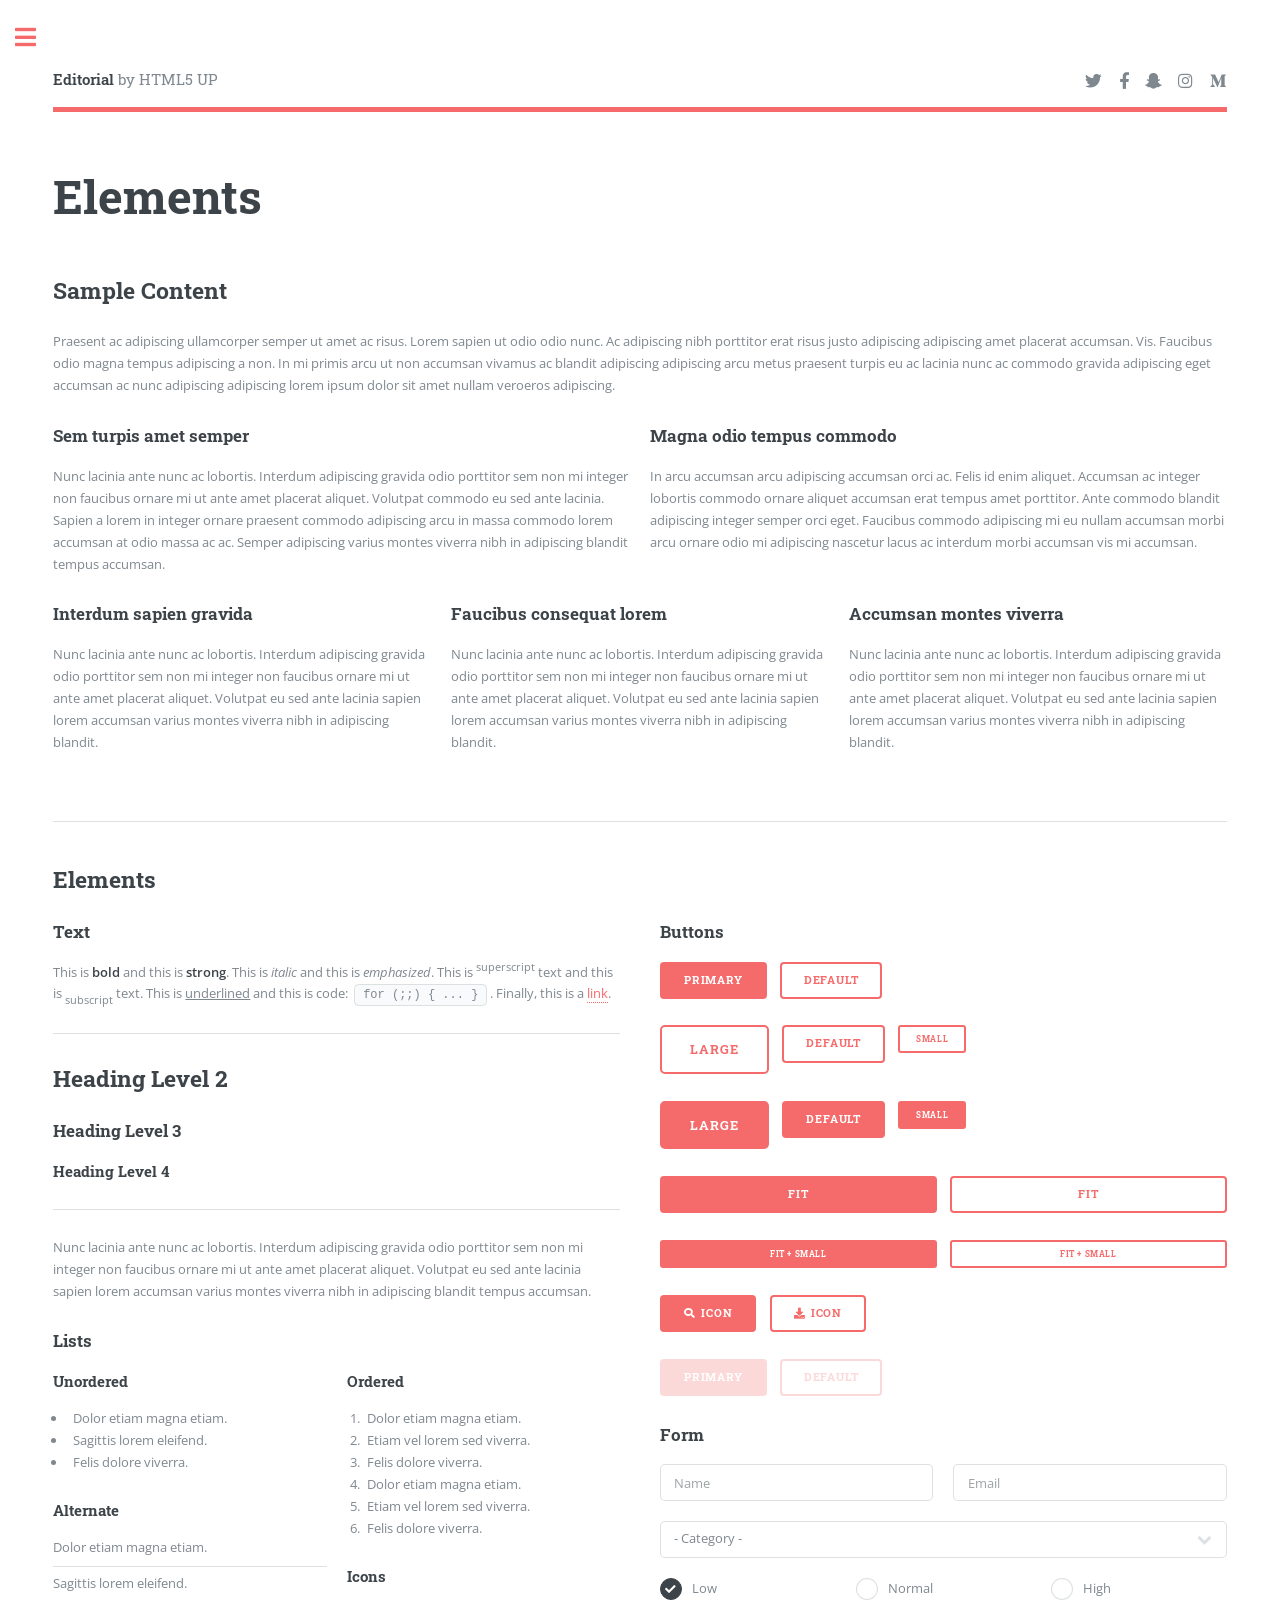
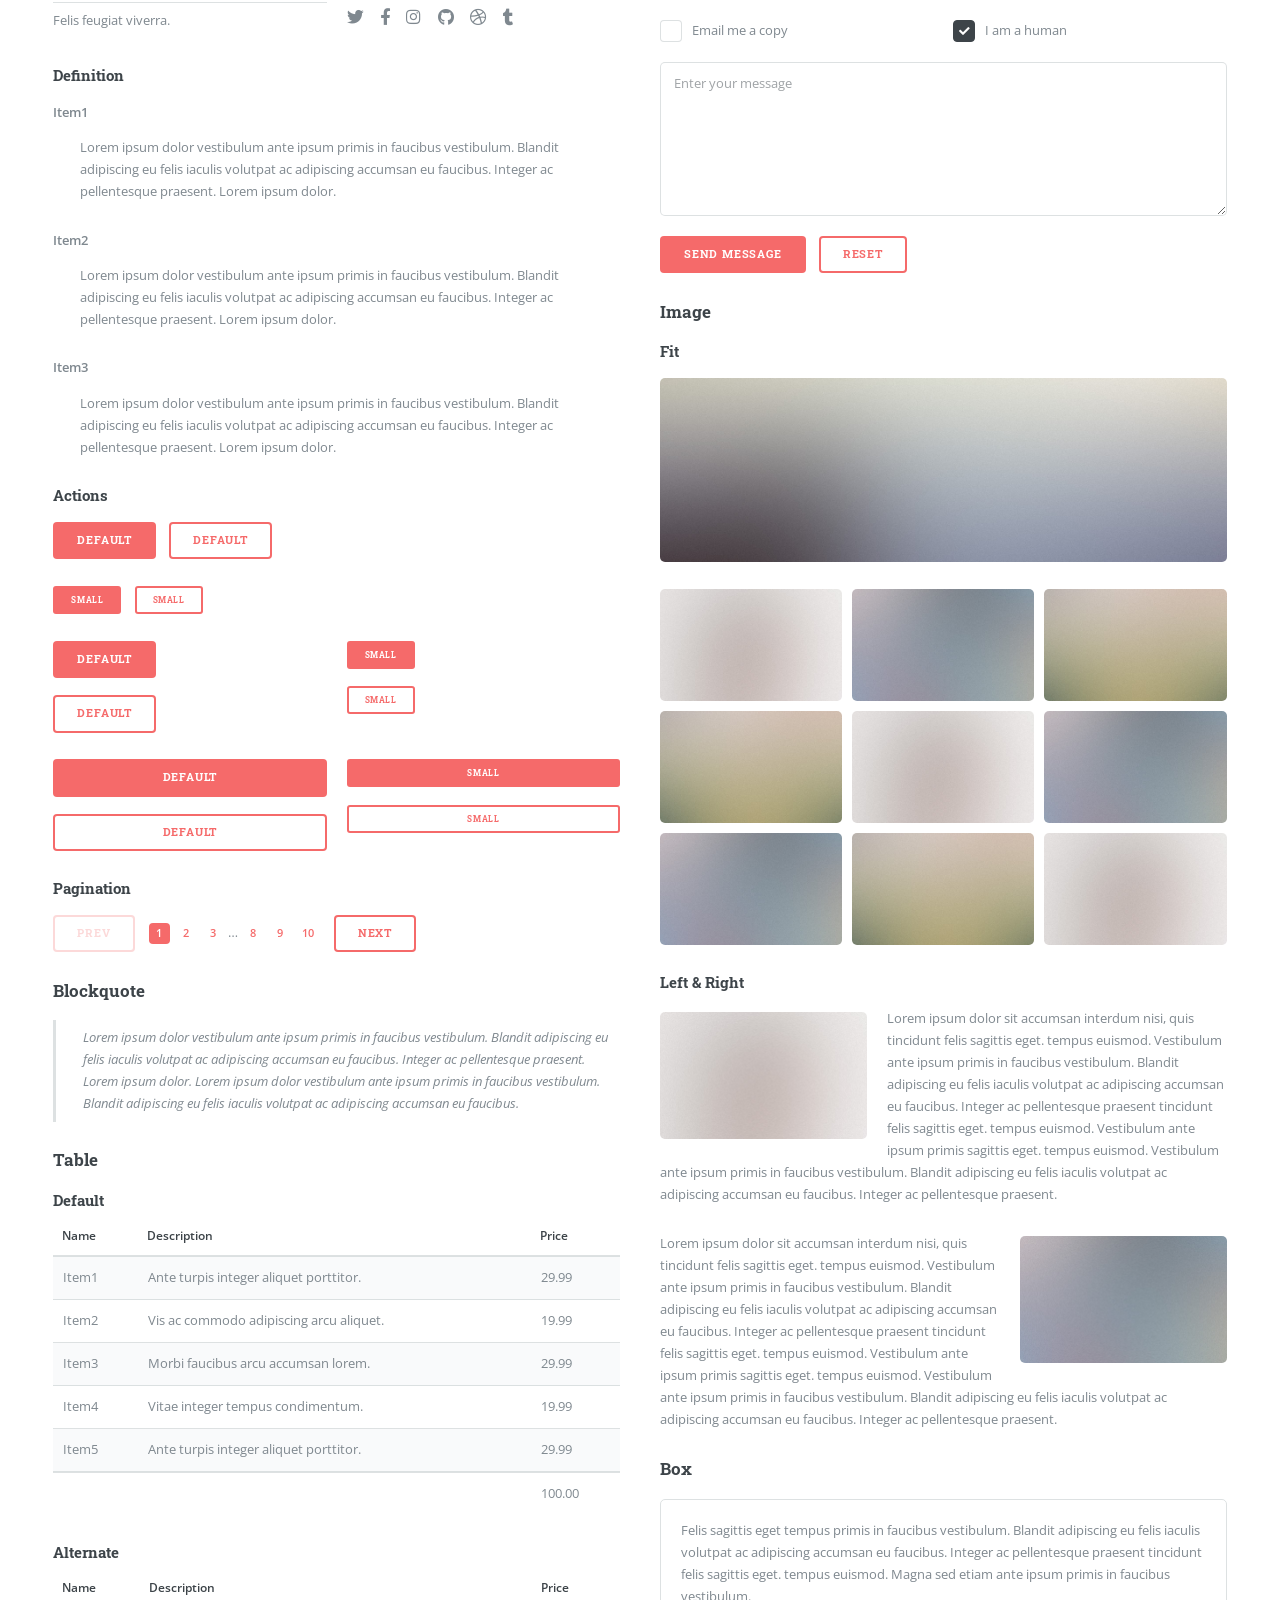
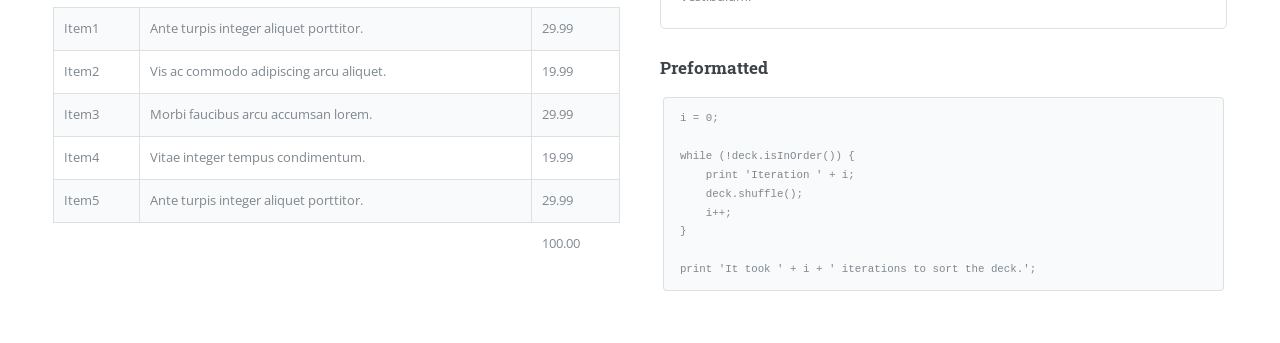
==== elements.html @ 1076dfbf "temp" ====
<!DOCTYPE HTML>
<!--
	Editorial by HTML5 UP
	html5up.net | @ajlkn
	Free for personal and commercial use under the CCA 3.0 license (html5up.net/license)
-->
<html>
	<head>
		<title>Elements - Editorial by HTML5 UP</title>
		<meta charset="utf-8" />
		<meta name="viewport" content="width=device-width, initial-scale=1, user-scalable=no" />
		<link rel="stylesheet" href="assets/css/main.css" />
	</head>
	<body class="is-preload">

		<!-- Wrapper -->
			<div id="wrapper">

				<!-- Main -->
					<div id="main">
						<div class="inner">

							<!-- Header -->
								<header id="header">
									<a href="index.html" class="logo"><strong>Editorial</strong> by HTML5 UP</a>
									<ul class="icons">
										<li><a href="#" class="icon brands fa-twitter"><span class="label">Twitter</span></a></li>
										<li><a href="#" class="icon brands fa-facebook-f"><span class="label">Facebook</span></a></li>
										<li><a href="#" class="icon brands fa-snapchat-ghost"><span class="label">Snapchat</span></a></li>
										<li><a href="#" class="icon brands fa-instagram"><span class="label">Instagram</span></a></li>
										<li><a href="#" class="icon brands fa-medium-m"><span class="label">Medium</span></a></li>
									</ul>
								</header>

							<!-- Content -->
								<section>
									<header class="main">
										<h1>Elements</h1>
									</header>

									<!-- Content -->
										<h2 id="content">Sample Content</h2>
										<p>Praesent ac adipiscing ullamcorper semper ut amet ac risus. Lorem sapien ut odio odio nunc. Ac adipiscing nibh porttitor erat risus justo adipiscing adipiscing amet placerat accumsan. Vis. Faucibus odio magna tempus adipiscing a non. In mi primis arcu ut non accumsan vivamus ac blandit adipiscing adipiscing arcu metus praesent turpis eu ac lacinia nunc ac commodo gravida adipiscing eget accumsan ac nunc adipiscing adipiscing lorem ipsum dolor sit amet nullam veroeros adipiscing.</p>
										<div class="row">
											<div class="col-6 col-12-small">
												<h3>Sem turpis amet semper</h3>
												<p>Nunc lacinia ante nunc ac lobortis. Interdum adipiscing gravida odio porttitor sem non mi integer non faucibus ornare mi ut ante amet placerat aliquet. Volutpat commodo eu sed ante lacinia. Sapien a lorem in integer ornare praesent commodo adipiscing arcu in massa commodo lorem accumsan at odio massa ac ac. Semper adipiscing varius montes viverra nibh in adipiscing blandit tempus accumsan.</p>
											</div>
											<div class="col-6 col-12-small">
												<h3>Magna odio tempus commodo</h3>
												<p>In arcu accumsan arcu adipiscing accumsan orci ac. Felis id enim aliquet. Accumsan ac integer lobortis commodo ornare aliquet accumsan erat tempus amet porttitor. Ante commodo blandit adipiscing integer semper orci eget. Faucibus commodo adipiscing mi eu nullam accumsan morbi arcu ornare odio mi adipiscing nascetur lacus ac interdum morbi accumsan vis mi accumsan.</p>
											</div>
											<!-- Break -->
											<div class="col-4 col-12-medium">
												<h3>Interdum sapien gravida</h3>
												<p>Nunc lacinia ante nunc ac lobortis. Interdum adipiscing gravida odio porttitor sem non mi integer non faucibus ornare mi ut ante amet placerat aliquet. Volutpat eu sed ante lacinia sapien lorem accumsan varius montes viverra nibh in adipiscing blandit.</p>
											</div>
											<div class="col-4 col-12-medium">
												<h3>Faucibus consequat lorem</h3>
												<p>Nunc lacinia ante nunc ac lobortis. Interdum adipiscing gravida odio porttitor sem non mi integer non faucibus ornare mi ut ante amet placerat aliquet. Volutpat eu sed ante lacinia sapien lorem accumsan varius montes viverra nibh in adipiscing blandit.</p>
											</div>
											<div class="col-4 col-12-medium">
												<h3>Accumsan montes viverra</h3>
												<p>Nunc lacinia ante nunc ac lobortis. Interdum adipiscing gravida odio porttitor sem non mi integer non faucibus ornare mi ut ante amet placerat aliquet. Volutpat eu sed ante lacinia sapien lorem accumsan varius montes viverra nibh in adipiscing blandit.</p>
											</div>
										</div>

									<hr class="major" />

									<!-- Elements -->
										<h2 id="elements">Elements</h2>
										<div class="row gtr-200">
											<div class="col-6 col-12-medium">

												<!-- Text stuff -->
													<h3>Text</h3>
													<p>This is <b>bold</b> and this is <strong>strong</strong>. This is <i>italic</i> and this is <em>emphasized</em>.
													This is <sup>superscript</sup> text and this is <sub>subscript</sub> text.
													This is <u>underlined</u> and this is code: <code>for (;;) { ... }</code>.
													Finally, this is a <a href="#">link</a>.</p>
													<hr />
													<h2>Heading Level 2</h2>
													<h3>Heading Level 3</h3>
													<h4>Heading Level 4</h4>
													<hr />
													<p>Nunc lacinia ante nunc ac lobortis. Interdum adipiscing gravida odio porttitor sem non mi integer non faucibus ornare mi ut ante amet placerat aliquet. Volutpat eu sed ante lacinia sapien lorem accumsan varius montes viverra nibh in adipiscing blandit tempus accumsan.</p>

												<!-- Lists -->
													<h3>Lists</h3>
													<div class="row">
														<div class="col-6 col-12-small">

															<h4>Unordered</h4>
															<ul>
																<li>Dolor etiam magna etiam.</li>
																<li>Sagittis lorem eleifend.</li>
																<li>Felis dolore viverra.</li>
															</ul>

															<h4>Alternate</h4>
															<ul class="alt">
																<li>Dolor etiam magna etiam.</li>
																<li>Sagittis lorem eleifend.</li>
																<li>Felis feugiat viverra.</li>
															</ul>

														</div>
														<div class="col-6 col-12-small">

															<h4>Ordered</h4>
															<ol>
																<li>Dolor etiam magna etiam.</li>
																<li>Etiam vel lorem sed viverra.</li>
																<li>Felis dolore viverra.</li>
																<li>Dolor etiam magna etiam.</li>
																<li>Etiam vel lorem sed viverra.</li>
																<li>Felis dolore viverra.</li>
															</ol>

															<h4>Icons</h4>
															<ul class="icons">
																<li><a href="#" class="icon brands fa-twitter"><span class="label">Twitter</span></a></li>
																<li><a href="#" class="icon brands fa-facebook-f"><span class="label">Facebook</span></a></li>
																<li><a href="#" class="icon brands fa-instagram"><span class="label">Instagram</span></a></li>
																<li><a href="#" class="icon brands fa-github"><span class="label">Github</span></a></li>
																<li><a href="#" class="icon brands fa-dribbble"><span class="label">Dribbble</span></a></li>
																<li><a href="#" class="icon brands fa-tumblr"><span class="label">Tumblr</span></a></li>
															</ul>

														</div>
													</div>
													<h4>Definition</h4>
													<dl>
														<dt>Item1</dt>
														<dd>
															<p>Lorem ipsum dolor vestibulum ante ipsum primis in faucibus vestibulum. Blandit adipiscing eu felis iaculis volutpat ac adipiscing accumsan eu faucibus. Integer ac pellentesque praesent. Lorem ipsum dolor.</p>
														</dd>
														<dt>Item2</dt>
														<dd>
															<p>Lorem ipsum dolor vestibulum ante ipsum primis in faucibus vestibulum. Blandit adipiscing eu felis iaculis volutpat ac adipiscing accumsan eu faucibus. Integer ac pellentesque praesent. Lorem ipsum dolor.</p>
														</dd>
														<dt>Item3</dt>
														<dd>
															<p>Lorem ipsum dolor vestibulum ante ipsum primis in faucibus vestibulum. Blandit adipiscing eu felis iaculis volutpat ac adipiscing accumsan eu faucibus. Integer ac pellentesque praesent. Lorem ipsum dolor.</p>
														</dd>
													</dl>

													<h4>Actions</h4>
													<ul class="actions">
														<li><a href="#" class="button primary">Default</a></li>
														<li><a href="#" class="button">Default</a></li>
													</ul>
													<ul class="actions small">
														<li><a href="#" class="button primary small">Small</a></li>
														<li><a href="#" class="button small">Small</a></li>
													</ul>
													<div class="row">
														<div class="col-6 col-12-small">
															<ul class="actions stacked">
																<li><a href="#" class="button primary">Default</a></li>
																<li><a href="#" class="button">Default</a></li>
															</ul>
														</div>
														<div class="col-6 col-12-small">
															<ul class="actions stacked">
																<li><a href="#" class="button primary small">Small</a></li>
																<li><a href="#" class="button small">Small</a></li>
															</ul>
														</div>
														<div class="col-6 col-12-small">
															<ul class="actions stacked">
																<li><a href="#" class="button primary fit">Default</a></li>
																<li><a href="#" class="button fit">Default</a></li>
															</ul>
														</div>
														<div class="col-6 col-12-small">
															<ul class="actions stacked">
																<li><a href="#" class="button primary small fit">Small</a></li>
																<li><a href="#" class="button small fit">Small</a></li>
															</ul>
														</div>
													</div>

													<h4>Pagination</h4>
													<ul class="pagination">
														<li><span class="button disabled">Prev</span></li>
														<li><a href="#" class="page active">1</a></li>
														<li><a href="#" class="page">2</a></li>
														<li><a href="#" class="page">3</a></li>
														<li><span>&hellip;</span></li>
														<li><a href="#" class="page">8</a></li>
														<li><a href="#" class="page">9</a></li>
														<li><a href="#" class="page">10</a></li>
														<li><a href="#" class="button">Next</a></li>
													</ul>

												<!-- Blockquote -->
													<h3>Blockquote</h3>
													<blockquote>Lorem ipsum dolor vestibulum ante ipsum primis in faucibus vestibulum. Blandit adipiscing eu felis iaculis volutpat ac adipiscing accumsan eu faucibus. Integer ac pellentesque praesent. Lorem ipsum dolor. Lorem ipsum dolor vestibulum ante ipsum primis in faucibus vestibulum. Blandit adipiscing eu felis iaculis volutpat ac adipiscing accumsan eu faucibus.</blockquote>

												<!-- Table -->
													<h3>Table</h3>

													<h4>Default</h4>
													<div class="table-wrapper">
														<table>
															<thead>
																<tr>
																	<th>Name</th>
																	<th>Description</th>
																	<th>Price</th>
																</tr>
															</thead>
															<tbody>
																<tr>
																	<td>Item1</td>
																	<td>Ante turpis integer aliquet porttitor.</td>
																	<td>29.99</td>
																</tr>
																<tr>
																	<td>Item2</td>
																	<td>Vis ac commodo adipiscing arcu aliquet.</td>
																	<td>19.99</td>
																</tr>
																<tr>
																	<td>Item3</td>
																	<td> Morbi faucibus arcu accumsan lorem.</td>
																	<td>29.99</td>
																</tr>
																<tr>
																	<td>Item4</td>
																	<td>Vitae integer tempus condimentum.</td>
																	<td>19.99</td>
																</tr>
																<tr>
																	<td>Item5</td>
																	<td>Ante turpis integer aliquet porttitor.</td>
																	<td>29.99</td>
																</tr>
															</tbody>
															<tfoot>
																<tr>
																	<td colspan="2"></td>
																	<td>100.00</td>
																</tr>
															</tfoot>
														</table>
													</div>

													<h4>Alternate</h4>
													<div class="table-wrapper">
														<table class="alt">
															<thead>
																<tr>
																	<th>Name</th>
																	<th>Description</th>
																	<th>Price</th>
																</tr>
															</thead>
															<tbody>
																<tr>
																	<td>Item1</td>
																	<td>Ante turpis integer aliquet porttitor.</td>
																	<td>29.99</td>
																</tr>
																<tr>
																	<td>Item2</td>
																	<td>Vis ac commodo adipiscing arcu aliquet.</td>
																	<td>19.99</td>
																</tr>
																<tr>
																	<td>Item3</td>
																	<td> Morbi faucibus arcu accumsan lorem.</td>
																	<td>29.99</td>
																</tr>
																<tr>
																	<td>Item4</td>
																	<td>Vitae integer tempus condimentum.</td>
																	<td>19.99</td>
																</tr>
																<tr>
																	<td>Item5</td>
																	<td>Ante turpis integer aliquet porttitor.</td>
																	<td>29.99</td>
																</tr>
															</tbody>
															<tfoot>
																<tr>
																	<td colspan="2"></td>
																	<td>100.00</td>
																</tr>
															</tfoot>
														</table>
													</div>

											</div>
											<div class="col-6 col-12-medium">

												<!-- Buttons -->
													<h3>Buttons</h3>
													<ul class="actions">
														<li><a href="#" class="button primary">Primary</a></li>
														<li><a href="#" class="button">Default</a></li>
													</ul>
													<ul class="actions">
														<li><a href="#" class="button large">Large</a></li>
														<li><a href="#" class="button">Default</a></li>
														<li><a href="#" class="button small">Small</a></li>
													</ul>
													<ul class="actions">
														<li><a href="#" class="button primary large">Large</a></li>
														<li><a href="#" class="button primary">Default</a></li>
														<li><a href="#" class="button primary small">Small</a></li>
													</ul>
													<ul class="actions fit">
														<li><a href="#" class="button primary fit">Fit</a></li>
														<li><a href="#" class="button fit">Fit</a></li>
													</ul>
													<ul class="actions fit small">
														<li><a href="#" class="button primary fit small">Fit + Small</a></li>
														<li><a href="#" class="button fit small">Fit + Small</a></li>
													</ul>
													<ul class="actions">
														<li><a href="#" class="button primary icon solid fa-search">Icon</a></li>
														<li><a href="#" class="button icon solid fa-download">Icon</a></li>
													</ul>
													<ul class="actions">
														<li><span class="button primary disabled">Primary</span></li>
														<li><span class="button disabled">Default</span></li>
													</ul>

												<!-- Form -->
													<h3>Form</h3>

													<form method="post" action="#">
														<div class="row gtr-uniform">
															<div class="col-6 col-12-xsmall">
																<input type="text" name="demo-name" id="demo-name" value="" placeholder="Name" />
															</div>
															<div class="col-6 col-12-xsmall">
																<input type="email" name="demo-email" id="demo-email" value="" placeholder="Email" />
															</div>
															<!-- Break -->
															<div class="col-12">
																<select name="demo-category" id="demo-category">
																	<option value="">- Category -</option>
																	<option value="1">Manufacturing</option>
																	<option value="1">Shipping</option>
																	<option value="1">Administration</option>
																	<option value="1">Human Resources</option>
																</select>
															</div>
															<!-- Break -->
															<div class="col-4 col-12-small">
																<input type="radio" id="demo-priority-low" name="demo-priority" checked>
																<label for="demo-priority-low">Low</label>
															</div>
															<div class="col-4 col-12-small">
																<input type="radio" id="demo-priority-normal" name="demo-priority">
																<label for="demo-priority-normal">Normal</label>
															</div>
															<div class="col-4 col-12-small">
																<input type="radio" id="demo-priority-high" name="demo-priority">
																<label for="demo-priority-high">High</label>
															</div>
															<!-- Break -->
															<div class="col-6 col-12-small">
																<input type="checkbox" id="demo-copy" name="demo-copy">
																<label for="demo-copy">Email me a copy</label>
															</div>
															<div class="col-6 col-12-small">
																<input type="checkbox" id="demo-human" name="demo-human" checked>
																<label for="demo-human">I am a human</label>
															</div>
															<!-- Break -->
															<div class="col-12">
																<textarea name="demo-message" id="demo-message" placeholder="Enter your message" rows="6"></textarea>
															</div>
															<!-- Break -->
															<div class="col-12">
																<ul class="actions">
																	<li><input type="submit" value="Send Message" class="primary" /></li>
																	<li><input type="reset" value="Reset" /></li>
																</ul>
															</div>
														</div>
													</form>

												<!-- Image -->
													<h3>Image</h3>

													<h4>Fit</h4>
													<span class="image fit"><img src="images/pic11.jpg" alt="" /></span>
													<div class="box alt">
														<div class="row gtr-50 gtr-uniform">
															<div class="col-4"><span class="image fit"><img src="images/pic01.jpg" alt="" /></span></div>
															<div class="col-4"><span class="image fit"><img src="images/pic02.jpg" alt="" /></span></div>
															<div class="col-4"><span class="image fit"><img src="images/pic03.jpg" alt="" /></span></div>
															<!-- Break -->
															<div class="col-4"><span class="image fit"><img src="images/pic03.jpg" alt="" /></span></div>
															<div class="col-4"><span class="image fit"><img src="images/pic01.jpg" alt="" /></span></div>
															<div class="col-4"><span class="image fit"><img src="images/pic02.jpg" alt="" /></span></div>
															<!-- Break -->
															<div class="col-4"><span class="image fit"><img src="images/pic02.jpg" alt="" /></span></div>
															<div class="col-4"><span class="image fit"><img src="images/pic03.jpg" alt="" /></span></div>
															<div class="col-4"><span class="image fit"><img src="images/pic01.jpg" alt="" /></span></div>
														</div>
													</div>

													<h4>Left &amp; Right</h4>
													<p><span class="image left"><img src="images/pic01.jpg" alt="" /></span>Lorem ipsum dolor sit accumsan interdum nisi, quis tincidunt felis sagittis eget. tempus euismod. Vestibulum ante ipsum primis in faucibus vestibulum. Blandit adipiscing eu felis iaculis volutpat ac adipiscing accumsan eu faucibus. Integer ac pellentesque praesent tincidunt felis sagittis eget. tempus euismod. Vestibulum ante ipsum primis sagittis eget. tempus euismod. Vestibulum ante ipsum primis in faucibus vestibulum. Blandit adipiscing eu felis iaculis volutpat ac adipiscing accumsan eu faucibus. Integer ac pellentesque praesent.</p>
													<p><span class="image right"><img src="images/pic02.jpg" alt="" /></span>Lorem ipsum dolor sit accumsan interdum nisi, quis tincidunt felis sagittis eget. tempus euismod. Vestibulum ante ipsum primis in faucibus vestibulum. Blandit adipiscing eu felis iaculis volutpat ac adipiscing accumsan eu faucibus. Integer ac pellentesque praesent tincidunt felis sagittis eget. tempus euismod. Vestibulum ante ipsum primis sagittis eget. tempus euismod. Vestibulum ante ipsum primis in faucibus vestibulum. Blandit adipiscing eu felis iaculis volutpat ac adipiscing accumsan eu faucibus. Integer ac pellentesque praesent.</p>

												<!-- Box -->
													<h3>Box</h3>
													<div class="box">
														<p>Felis sagittis eget tempus primis in faucibus vestibulum. Blandit adipiscing eu felis iaculis volutpat ac adipiscing accumsan eu faucibus. Integer ac pellentesque praesent tincidunt felis sagittis eget. tempus euismod. Magna sed etiam ante ipsum primis in faucibus vestibulum.</p>
													</div>

												<!-- Preformatted Code -->
													<h3>Preformatted</h3>
													<pre><code>i = 0;

while (!deck.isInOrder()) {
    print 'Iteration ' + i;
    deck.shuffle();
    i++;
}

print 'It took ' + i + ' iterations to sort the deck.';
</code></pre>

											</div>
										</div>

								</section>

						</div>
					</div>

				<!-- Sidebar -->
					<div id="sidebar">
						<div class="inner">

							<!-- Search -->
								<section id="search" class="alt">
									<form method="post" action="#">
										<input type="text" name="query" id="query" placeholder="Search" />
									</form>
								</section>

							<!-- Menu -->
								<nav id="menu">
									<header class="major">
										<h2>Menu</h2>
									</header>
									<ul>
										<li><a href="index.html">Homepage</a></li>
										<li><a href="generic.html">Generic</a></li>
										<li><a href="elements.html">Elements</a></li>
										<li>
											<span class="opener">Submenu</span>
											<ul>
												<li><a href="#">Lorem Dolor</a></li>
												<li><a href="#">Ipsum Adipiscing</a></li>
												<li><a href="#">Tempus Magna</a></li>
												<li><a href="#">Feugiat Veroeros</a></li>
											</ul>
										</li>
										<li><a href="#">Etiam Dolore</a></li>
										<li><a href="#">Adipiscing</a></li>
										<li>
											<span class="opener">Another Submenu</span>
											<ul>
												<li><a href="#">Lorem Dolor</a></li>
												<li><a href="#">Ipsum Adipiscing</a></li>
												<li><a href="#">Tempus Magna</a></li>
												<li><a href="#">Feugiat Veroeros</a></li>
											</ul>
										</li>
										<li><a href="#">Maximus Erat</a></li>
										<li><a href="#">Sapien Mauris</a></li>
										<li><a href="#">Amet Lacinia</a></li>
									</ul>
								</nav>

							<!-- Section -->
								<section>
									<header class="major">
										<h2>Ante interdum</h2>
									</header>
									<div class="mini-posts">
										<article>
											<a href="#" class="image"><img src="images/pic07.jpg" alt="" /></a>
											<p>Aenean ornare velit lacus, ac varius enim lorem ullamcorper dolore aliquam.</p>
										</article>
										<article>
											<a href="#" class="image"><img src="images/pic08.jpg" alt="" /></a>
											<p>Aenean ornare velit lacus, ac varius enim lorem ullamcorper dolore aliquam.</p>
										</article>
										<article>
											<a href="#" class="image"><img src="images/pic09.jpg" alt="" /></a>
											<p>Aenean ornare velit lacus, ac varius enim lorem ullamcorper dolore aliquam.</p>
										</article>
									</div>
									<ul class="actions">
										<li><a href="#" class="button">More</a></li>
									</ul>
								</section>

							<!-- Section -->
								<section>
									<header class="major">
										<h2>Get in touch</h2>
									</header>
									<p>Sed varius enim lorem ullamcorper dolore aliquam aenean ornare velit lacus, ac varius enim lorem ullamcorper dolore. Proin sed aliquam facilisis ante interdum. Sed nulla amet lorem feugiat tempus aliquam.</p>
									<ul class="contact">
										<li class="icon solid fa-envelope"><a href="#">information@untitled.tld</a></li>
										<li class="icon solid fa-phone">(000) 000-0000</li>
										<li class="icon solid fa-home">1234 Somewhere Road #8254<br />
										Nashville, TN 00000-0000</li>
									</ul>
								</section>

							<!-- Footer -->
								<footer id="footer">
									<p class="copyright">&copy; Untitled. All rights reserved. Demo Images: <a href="https://unsplash.com">Unsplash</a>. Design: <a href="https://html5up.net">HTML5 UP</a>.</p>
								</footer>

						</div>
					</div>

			</div>

		<!-- Scripts -->
			<script src="assets/js/jquery.min.js"></script>
			<script src="assets/js/browser.min.js"></script>
			<script src="assets/js/breakpoints.min.js"></script>
			<script src="assets/js/util.js"></script>
			<script src="assets/js/main.js"></script>

	</body>
</html>
---- assets/css/main.css ----
@import url(fontawesome-all.min.css);
@import url("https://fonts.googleapis.com/css?family=Open+Sans:400,600,400italic,600italic|Roboto+Slab:400,700");
/*
	Editorial by HTML5 UP
	html5up.net | @ajlkn
	Free for personal and commercial use under the CCA 3.0 license (html5up.net/license)
*/
html, body, div, span, applet, object,
iframe, h1, h2, h3, h4, h5, h6, p, blockquote,
pre, a, abbr, acronym, address, big, cite,
code, del, dfn, em, img, ins, kbd, q, s, samp,
small, strike, strong, sub, sup, tt, var, b,
u, i, center, dl, dt, dd, ol, ul, li, fieldset,
form, label, legend, table, caption, tbody,
tfoot, thead, tr, th, td, article, aside,
canvas, details, embed, figure, figcaption,
footer, header, hgroup, menu, nav, output, ruby,
section, summary, time, mark, audio, video {
  margin: 0;
  padding: 0;
  border: 0;
  font-size: 100%;
  font: inherit;
  vertical-align: baseline; }

article, aside, details, figcaption, figure,
footer, header, hgroup, menu, nav, section {
  display: block; }

body {
  line-height: 1; }

ol, ul {
  list-style: none; }

blockquote, q {
  quotes: none; }
  blockquote:before, blockquote:after, q:before, q:after {
    content: '';
    content: none; }

table {
  border-collapse: collapse;
  border-spacing: 0; }

body {
  -webkit-text-size-adjust: none; }

mark {
  background-color: transparent;
  color: inherit; }

input::-moz-focus-inner {
  border: 0;
  padding: 0; }

input, select, textarea {
  -moz-appearance: none;
  -webkit-appearance: none;
  -ms-appearance: none;
  appearance: none; }

/* Basic */
@-ms-viewport {
  width: device-width; }

body {
  -ms-overflow-style: scrollbar; }

@media screen and (max-width: 480px) {
  html, body {
    min-width: 320px; } }

html {
  box-sizing: border-box; }

*, *:before, *:after {
  box-sizing: inherit; }

body {
  background: #ffffff; }
  body.is-preload *, body.is-preload *:before, body.is-preload *:after, body.is-resizing *, body.is-resizing *:before, body.is-resizing *:after {
    -moz-animation: none !important;
    -webkit-animation: none !important;
    -ms-animation: none !important;
    animation: none !important;
    -moz-transition: none !important;
    -webkit-transition: none !important;
    -ms-transition: none !important;
    transition: none !important; }

/* Type */
body, input, select, textarea {
  color: #7f888f;
  font-family: "Open Sans", sans-serif;
  font-size: 13pt;
  font-weight: 400;
  line-height: 1.65; }
  @media screen and (max-width: 1680px) {
    body, input, select, textarea {
      font-size: 11pt; } }
  @media screen and (max-width: 1280px) {
    body, input, select, textarea {
      font-size: 10pt; } }
  @media screen and (max-width: 360px) {
    body, input, select, textarea {
      font-size: 9pt; } }

a {
  -moz-transition: color 0.2s ease-in-out, border-bottom-color 0.2s ease-in-out;
  -webkit-transition: color 0.2s ease-in-out, border-bottom-color 0.2s ease-in-out;
  -ms-transition: color 0.2s ease-in-out, border-bottom-color 0.2s ease-in-out;
  transition: color 0.2s ease-in-out, border-bottom-color 0.2s ease-in-out;
  border-bottom: dotted 1px;
  color: #f56a6a;
  text-decoration: none; }
  a:hover {
    border-bottom-color: #f56a6a;
    color: #f56a6a !important; }
    a:hover strong {
      color: inherit; }

strong, b {
  color: #3d4449;
  font-weight: 600; }

em, i {
  font-style: italic; }

p {
  margin: 0 0 2em 0; }

h1, h2, h3, h4, h5, h6 {
  color: #3d4449;
  font-family: "Roboto Slab", serif;
  font-weight: 700;
  line-height: 1.5;
  margin: 0 0 1em 0; }
  h1 a, h2 a, h3 a, h4 a, h5 a, h6 a {
    color: inherit;
    text-decoration: none;
    border-bottom: 0; }

h1 {
  font-size: 4em;
  margin: 0 0 0.5em 0;
  line-height: 1.3; }

h2 {
  font-size: 1.75em; }

h3 {
  font-size: 1.25em; }

h4 {
  font-size: 1.1em; }

h5 {
  font-size: 0.9em; }

h6 {
  font-size: 0.7em; }

@media screen and (max-width: 1680px) {
  h1 {
    font-size: 3.5em; } }

@media screen and (max-width: 980px) {
  h1 {
    font-size: 3.25em; } }

@media screen and (max-width: 736px) {
  h1 {
    font-size: 2em;
    line-height: 1.4; }
  h2 {
    font-size: 1.5em; } }

sub {
  font-size: 0.8em;
  position: relative;
  top: 0.5em; }

sup {
  font-size: 0.8em;
  position: relative;
  top: -0.5em; }

blockquote {
  border-left: solid 3px rgba(210, 215, 217, 0.75);
  font-style: italic;
  margin: 0 0 2em 0;
  padding: 0.5em 0 0.5em 2em; }

code {
  background: rgba(230, 235, 237, 0.25);
  border-radius: 0.375em;
  border: solid 1px rgba(210, 215, 217, 0.75);
  font-family: "Courier New", monospace;
  font-size: 0.9em;
  margin: 0 0.25em;
  padding: 0.25em 0.65em; }

pre {
  -webkit-overflow-scrolling: touch;
  font-family: "Courier New", monospace;
  font-size: 0.9em;
  margin: 0 0 2em 0; }
  pre code {
    display: block;
    line-height: 1.75;
    padding: 1em 1.5em;
    overflow-x: auto; }

hr {
  border: 0;
  border-bottom: solid 1px rgba(210, 215, 217, 0.75);
  margin: 2em 0; }
  hr.major {
    margin: 3em 0; }

.align-left {
  text-align: left; }

.align-center {
  text-align: center; }

.align-right {
  text-align: right; }

/* Row */
.row {
  display: flex;
  flex-wrap: wrap;
  box-sizing: border-box;
  align-items: stretch; }
  .row > * {
    box-sizing: border-box; }
  .row.gtr-uniform > * > :last-child {
    margin-bottom: 0; }
  .row.aln-left {
    justify-content: flex-start; }
  .row.aln-center {
    justify-content: center; }
  .row.aln-right {
    justify-content: flex-end; }
  .row.aln-top {
    align-items: flex-start; }
  .row.aln-middle {
    align-items: center; }
  .row.aln-bottom {
    align-items: flex-end; }
  .row > .imp {
    order: -1; }
  .row > .col-1 {
    width: 8.33333%; }
  .row > .off-1 {
    margin-left: 8.33333%; }
  .row > .col-2 {
    width: 16.66667%; }
  .row > .off-2 {
    margin-left: 16.66667%; }
  .row > .col-3 {
    width: 25%; }
  .row > .off-3 {
    margin-left: 25%; }
  .row > .col-4 {
    width: 33.33333%; }
  .row > .off-4 {
    margin-left: 33.33333%; }
  .row > .col-5 {
    width: 41.66667%; }
  .row > .off-5 {
    margin-left: 41.66667%; }
  .row > .col-6 {
    width: 50%; }
  .row > .off-6 {
    margin-left: 50%; }
  .row > .col-7 {
    width: 58.33333%; }
  .row > .off-7 {
    margin-left: 58.33333%; }
  .row > .col-8 {
    width: 66.66667%; }
  .row > .off-8 {
    margin-left: 66.66667%; }
  .row > .col-9 {
    width: 75%; }
  .row > .off-9 {
    margin-left: 75%; }
  .row > .col-10 {
    width: 83.33333%; }
  .row > .off-10 {
    margin-left: 83.33333%; }
  .row > .col-11 {
    width: 91.66667%; }
  .row > .off-11 {
    margin-left: 91.66667%; }
  .row > .col-12 {
    width: 100%; }
  .row > .off-12 {
    margin-left: 100%; }
  .row.gtr-0 {
    margin-top: 0;
    margin-left: 0em; }
    .row.gtr-0 > * {
      padding: 0 0 0 0em; }
    .row.gtr-0.gtr-uniform {
      margin-top: 0em; }
      .row.gtr-0.gtr-uniform > * {
        padding-top: 0em; }
  .row.gtr-25 {
    margin-top: 0;
    margin-left: -0.375em; }
    .row.gtr-25 > * {
      padding: 0 0 0 0.375em; }
    .row.gtr-25.gtr-uniform {
      margin-top: -0.375em; }
      .row.gtr-25.gtr-uniform > * {
        padding-top: 0.375em; }
  .row.gtr-50 {
    margin-top: 0;
    margin-left: -0.75em; }
    .row.gtr-50 > * {
      padding: 0 0 0 0.75em; }
    .row.gtr-50.gtr-uniform {
      margin-top: -0.75em; }
      .row.gtr-50.gtr-uniform > * {
        padding-top: 0.75em; }
  .row {
    margin-top: 0;
    margin-left: -1.5em; }
    .row > * {
      padding: 0 0 0 1.5em; }
    .row.gtr-uniform {
      margin-top: -1.5em; }
      .row.gtr-uniform > * {
        padding-top: 1.5em; }
  .row.gtr-150 {
    margin-top: 0;
    margin-left: -2.25em; }
    .row.gtr-150 > * {
      padding: 0 0 0 2.25em; }
    .row.gtr-150.gtr-uniform {
      margin-top: -2.25em; }
      .row.gtr-150.gtr-uniform > * {
        padding-top: 2.25em; }
  .row.gtr-200 {
    margin-top: 0;
    margin-left: -3em; }
    .row.gtr-200 > * {
      padding: 0 0 0 3em; }
    .row.gtr-200.gtr-uniform {
      margin-top: -3em; }
      .row.gtr-200.gtr-uniform > * {
        padding-top: 3em; }
  @media screen and (max-width: 1680px) {
    .row {
      display: flex;
      flex-wrap: wrap;
      box-sizing: border-box;
      align-items: stretch; }
      .row > * {
        box-sizing: border-box; }
      .row.gtr-uniform > * > :last-child {
        margin-bottom: 0; }
      .row.aln-left {
        justify-content: flex-start; }
      .row.aln-center {
        justify-content: center; }
      .row.aln-right {
        justify-content: flex-end; }
      .row.aln-top {
        align-items: flex-start; }
      .row.aln-middle {
        align-items: center; }
      .row.aln-bottom {
        align-items: flex-end; }
      .row > .imp-xlarge {
        order: -1; }
      .row > .col-1-xlarge {
        width: 8.33333%; }
      .row > .off-1-xlarge {
        margin-left: 8.33333%; }
      .row > .col-2-xlarge {
        width: 16.66667%; }
      .row > .off-2-xlarge {
        margin-left: 16.66667%; }
      .row > .col-3-xlarge {
        width: 25%; }
      .row > .off-3-xlarge {
        margin-left: 25%; }
      .row > .col-4-xlarge {
        width: 33.33333%; }
      .row > .off-4-xlarge {
        margin-left: 33.33333%; }
      .row > .col-5-xlarge {
        width: 41.66667%; }
      .row > .off-5-xlarge {
        margin-left: 41.66667%; }
      .row > .col-6-xlarge {
        width: 50%; }
      .row > .off-6-xlarge {
        margin-left: 50%; }
      .row > .col-7-xlarge {
        width: 58.33333%; }
      .row > .off-7-xlarge {
        margin-left: 58.33333%; }
      .row > .col-8-xlarge {
        width: 66.66667%; }
      .row > .off-8-xlarge {
        margin-left: 66.66667%; }
      .row > .col-9-xlarge {
        width: 75%; }
      .row > .off-9-xlarge {
        margin-left: 75%; }
      .row > .col-10-xlarge {
        width: 83.33333%; }
      .row > .off-10-xlarge {
        margin-left: 83.33333%; }
      .row > .col-11-xlarge {
        width: 91.66667%; }
      .row > .off-11-xlarge {
        margin-left: 91.66667%; }
      .row > .col-12-xlarge {
        width: 100%; }
      .row > .off-12-xlarge {
        margin-left: 100%; }
      .row.gtr-0 {
        margin-top: 0;
        margin-left: 0em; }
        .row.gtr-0 > * {
          padding: 0 0 0 0em; }
        .row.gtr-0.gtr-uniform {
          margin-top: 0em; }
          .row.gtr-0.gtr-uniform > * {
            padding-top: 0em; }
      .row.gtr-25 {
        margin-top: 0;
        margin-left: -0.375em; }
        .row.gtr-25 > * {
          padding: 0 0 0 0.375em; }
        .row.gtr-25.gtr-uniform {
          margin-top: -0.375em; }
          .row.gtr-25.gtr-uniform > * {
            padding-top: 0.375em; }
      .row.gtr-50 {
        margin-top: 0;
        margin-left: -0.75em; }
        .row.gtr-50 > * {
          padding: 0 0 0 0.75em; }
        .row.gtr-50.gtr-uniform {
          margin-top: -0.75em; }
          .row.gtr-50.gtr-uniform > * {
            padding-top: 0.75em; }
      .row {
        margin-top: 0;
        margin-left: -1.5em; }
        .row > * {
          padding: 0 0 0 1.5em; }
        .row.gtr-uniform {
          margin-top: -1.5em; }
          .row.gtr-uniform > * {
            padding-top: 1.5em; }
      .row.gtr-150 {
        margin-top: 0;
        margin-left: -2.25em; }
        .row.gtr-150 > * {
          padding: 0 0 0 2.25em; }
        .row.gtr-150.gtr-uniform {
          margin-top: -2.25em; }
          .row.gtr-150.gtr-uniform > * {
            padding-top: 2.25em; }
      .row.gtr-200 {
        margin-top: 0;
        margin-left: -3em; }
        .row.gtr-200 > * {
          padding: 0 0 0 3em; }
        .row.gtr-200.gtr-uniform {
          margin-top: -3em; }
          .row.gtr-200.gtr-uniform > * {
            padding-top: 3em; } }
  @media screen and (max-width: 1280px) {
    .row {
      display: flex;
      flex-wrap: wrap;
      box-sizing: border-box;
      align-items: stretch; }
      .row > * {
        box-sizing: border-box; }
      .row.gtr-uniform > * > :last-child {
        margin-bottom: 0; }
      .row.aln-left {
        justify-content: flex-start; }
      .row.aln-center {
        justify-content: center; }
      .row.aln-right {
        justify-content: flex-end; }
      .row.aln-top {
        align-items: flex-start; }
      .row.aln-middle {
        align-items: center; }
      .row.aln-bottom {
        align-items: flex-end; }
      .row > .imp-large {
        order: -1; }
      .row > .col-1-large {
        width: 8.33333%; }
      .row > .off-1-large {
        margin-left: 8.33333%; }
      .row > .col-2-large {
        width: 16.66667%; }
      .row > .off-2-large {
        margin-left: 16.66667%; }
      .row > .col-3-large {
        width: 25%; }
      .row > .off-3-large {
        margin-left: 25%; }
      .row > .col-4-large {
        width: 33.33333%; }
      .row > .off-4-large {
        margin-left: 33.33333%; }
      .row > .col-5-large {
        width: 41.66667%; }
      .row > .off-5-large {
        margin-left: 41.66667%; }
      .row > .col-6-large {
        width: 50%; }
      .row > .off-6-large {
        margin-left: 50%; }
      .row > .col-7-large {
        width: 58.33333%; }
      .row > .off-7-large {
        margin-left: 58.33333%; }
      .row > .col-8-large {
        width: 66.66667%; }
      .row > .off-8-large {
        margin-left: 66.66667%; }
      .row > .col-9-large {
        width: 75%; }
      .row > .off-9-large {
        margin-left: 75%; }
      .row > .col-10-large {
        width: 83.33333%; }
      .row > .off-10-large {
        margin-left: 83.33333%; }
      .row > .col-11-large {
        width: 91.66667%; }
      .row > .off-11-large {
        margin-left: 91.66667%; }
      .row > .col-12-large {
        width: 100%; }
      .row > .off-12-large {
        margin-left: 100%; }
      .row.gtr-0 {
        margin-top: 0;
        margin-left: 0em; }
        .row.gtr-0 > * {
          padding: 0 0 0 0em; }
        .row.gtr-0.gtr-uniform {
          margin-top: 0em; }
          .row.gtr-0.gtr-uniform > * {
            padding-top: 0em; }
      .row.gtr-25 {
        margin-top: 0;
        margin-left: -0.375em; }
        .row.gtr-25 > * {
          padding: 0 0 0 0.375em; }
        .row.gtr-25.gtr-uniform {
          margin-top: -0.375em; }
          .row.gtr-25.gtr-uniform > * {
            padding-top: 0.375em; }
      .row.gtr-50 {
        margin-top: 0;
        margin-left: -0.75em; }
        .row.gtr-50 > * {
          padding: 0 0 0 0.75em; }
        .row.gtr-50.gtr-uniform {
          margin-top: -0.75em; }
          .row.gtr-50.gtr-uniform > * {
            padding-top: 0.75em; }
      .row {
        margin-top: 0;
        margin-left: -1.5em; }
        .row > * {
          padding: 0 0 0 1.5em; }
        .row.gtr-uniform {
          margin-top: -1.5em; }
          .row.gtr-uniform > * {
            padding-top: 1.5em; }
      .row.gtr-150 {
        margin-top: 0;
        margin-left: -2.25em; }
        .row.gtr-150 > * {
          padding: 0 0 0 2.25em; }
        .row.gtr-150.gtr-uniform {
          margin-top: -2.25em; }
          .row.gtr-150.gtr-uniform > * {
            padding-top: 2.25em; }
      .row.gtr-200 {
        margin-top: 0;
        margin-left: -3em; }
        .row.gtr-200 > * {
          padding: 0 0 0 3em; }
        .row.gtr-200.gtr-uniform {
          margin-top: -3em; }
          .row.gtr-200.gtr-uniform > * {
            padding-top: 3em; } }
  @media screen and (max-width: 980px) {
    .row {
      display: flex;
      flex-wrap: wrap;
      box-sizing: border-box;
      align-items: stretch; }
      .row > * {
        box-sizing: border-box; }
      .row.gtr-uniform > * > :last-child {
        margin-bottom: 0; }
      .row.aln-left {
        justify-content: flex-start; }
      .row.aln-center {
        justify-content: center; }
      .row.aln-right {
        justify-content: flex-end; }
      .row.aln-top {
        align-items: flex-start; }
      .row.aln-middle {
        align-items: center; }
      .row.aln-bottom {
        align-items: flex-end; }
      .row > .imp-medium {
        order: -1; }
      .row > .col-1-medium {
        width: 8.33333%; }
      .row > .off-1-medium {
        margin-left: 8.33333%; }
      .row > .col-2-medium {
        width: 16.66667%; }
      .row > .off-2-medium {
        margin-left: 16.66667%; }
      .row > .col-3-medium {
        width: 25%; }
      .row > .off-3-medium {
        margin-left: 25%; }
      .row > .col-4-medium {
        width: 33.33333%; }
      .row > .off-4-medium {
        margin-left: 33.33333%; }
      .row > .col-5-medium {
        width: 41.66667%; }
      .row > .off-5-medium {
        margin-left: 41.66667%; }
      .row > .col-6-medium {
        width: 50%; }
      .row > .off-6-medium {
        margin-left: 50%; }
      .row > .col-7-medium {
        width: 58.33333%; }
      .row > .off-7-medium {
        margin-left: 58.33333%; }
      .row > .col-8-medium {
        width: 66.66667%; }
      .row > .off-8-medium {
        margin-left: 66.66667%; }
      .row > .col-9-medium {
        width: 75%; }
      .row > .off-9-medium {
        margin-left: 75%; }
      .row > .col-10-medium {
        width: 83.33333%; }
      .row > .off-10-medium {
        margin-left: 83.33333%; }
      .row > .col-11-medium {
        width: 91.66667%; }
      .row > .off-11-medium {
        margin-left: 91.66667%; }
      .row > .col-12-medium {
        width: 100%; }
      .row > .off-12-medium {
        margin-left: 100%; }
      .row.gtr-0 {
        margin-top: 0;
        margin-left: 0em; }
        .row.gtr-0 > * {
          padding: 0 0 0 0em; }
        .row.gtr-0.gtr-uniform {
          margin-top: 0em; }
          .row.gtr-0.gtr-uniform > * {
            padding-top: 0em; }
      .row.gtr-25 {
        margin-top: 0;
        margin-left: -0.375em; }
        .row.gtr-25 > * {
          padding: 0 0 0 0.375em; }
        .row.gtr-25.gtr-uniform {
          margin-top: -0.375em; }
          .row.gtr-25.gtr-uniform > * {
            padding-top: 0.375em; }
      .row.gtr-50 {
        margin-top: 0;
        margin-left: -0.75em; }
        .row.gtr-50 > * {
          padding: 0 0 0 0.75em; }
        .row.gtr-50.gtr-uniform {
          margin-top: -0.75em; }
          .row.gtr-50.gtr-uniform > * {
            padding-top: 0.75em; }
      .row {
        margin-top: 0;
        margin-left: -1.5em; }
        .row > * {
          padding: 0 0 0 1.5em; }
        .row.gtr-uniform {
          margin-top: -1.5em; }
          .row.gtr-uniform > * {
            padding-top: 1.5em; }
      .row.gtr-150 {
        margin-top: 0;
        margin-left: -2.25em; }
        .row.gtr-150 > * {
          padding: 0 0 0 2.25em; }
        .row.gtr-150.gtr-uniform {
          margin-top: -2.25em; }
          .row.gtr-150.gtr-uniform > * {
            padding-top: 2.25em; }
      .row.gtr-200 {
        margin-top: 0;
        margin-left: -3em; }
        .row.gtr-200 > * {
          padding: 0 0 0 3em; }
        .row.gtr-200.gtr-uniform {
          margin-top: -3em; }
          .row.gtr-200.gtr-uniform > * {
            padding-top: 3em; } }
  @media screen and (max-width: 736px) {
    .row {
      display: flex;
      flex-wrap: wrap;
      box-sizing: border-box;
      align-items: stretch; }
      .row > * {
        box-sizing: border-box; }
      .row.gtr-uniform > * > :last-child {
        margin-bottom: 0; }
      .row.aln-left {
        justify-content: flex-start; }
      .row.aln-center {
        justify-content: center; }
      .row.aln-right {
        justify-content: flex-end; }
      .row.aln-top {
        align-items: flex-start; }
      .row.aln-middle {
        align-items: center; }
      .row.aln-bottom {
        align-items: flex-end; }
      .row > .imp-small {
        order: -1; }
      .row > .col-1-small {
        width: 8.33333%; }
      .row > .off-1-small {
        margin-left: 8.33333%; }
      .row > .col-2-small {
        width: 16.66667%; }
      .row > .off-2-small {
        margin-left: 16.66667%; }
      .row > .col-3-small {
        width: 25%; }
      .row > .off-3-small {
        margin-left: 25%; }
      .row > .col-4-small {
        width: 33.33333%; }
      .row > .off-4-small {
        margin-left: 33.33333%; }
      .row > .col-5-small {
        width: 41.66667%; }
      .row > .off-5-small {
        margin-left: 41.66667%; }
      .row > .col-6-small {
        width: 50%; }
      .row > .off-6-small {
        margin-left: 50%; }
      .row > .col-7-small {
        width: 58.33333%; }
      .row > .off-7-small {
        margin-left: 58.33333%; }
      .row > .col-8-small {
        width: 66.66667%; }
      .row > .off-8-small {
        margin-left: 66.66667%; }
      .row > .col-9-small {
        width: 75%; }
      .row > .off-9-small {
        margin-left: 75%; }
      .row > .col-10-small {
        width: 83.33333%; }
      .row > .off-10-small {
        margin-left: 83.33333%; }
      .row > .col-11-small {
        width: 91.66667%; }
      .row > .off-11-small {
        margin-left: 91.66667%; }
      .row > .col-12-small {
        width: 100%; }
      .row > .off-12-small {
        margin-left: 100%; }
      .row.gtr-0 {
        margin-top: 0;
        margin-left: 0em; }
        .row.gtr-0 > * {
          padding: 0 0 0 0em; }
        .row.gtr-0.gtr-uniform {
          margin-top: 0em; }
          .row.gtr-0.gtr-uniform > * {
            padding-top: 0em; }
      .row.gtr-25 {
        margin-top: 0;
        margin-left: -0.375em; }
        .row.gtr-25 > * {
          padding: 0 0 0 0.375em; }
        .row.gtr-25.gtr-uniform {
          margin-top: -0.375em; }
          .row.gtr-25.gtr-uniform > * {
            padding-top: 0.375em; }
      .row.gtr-50 {
        margin-top: 0;
        margin-left: -0.75em; }
        .row.gtr-50 > * {
          padding: 0 0 0 0.75em; }
        .row.gtr-50.gtr-uniform {
          margin-top: -0.75em; }
          .row.gtr-50.gtr-uniform > * {
            padding-top: 0.75em; }
      .row {
        margin-top: 0;
        margin-left: -1.5em; }
        .row > * {
          padding: 0 0 0 1.5em; }
        .row.gtr-uniform {
          margin-top: -1.5em; }
          .row.gtr-uniform > * {
            padding-top: 1.5em; }
      .row.gtr-150 {
        margin-top: 0;
        margin-left: -2.25em; }
        .row.gtr-150 > * {
          padding: 0 0 0 2.25em; }
        .row.gtr-150.gtr-uniform {
          margin-top: -2.25em; }
          .row.gtr-150.gtr-uniform > * {
            padding-top: 2.25em; }
      .row.gtr-200 {
        margin-top: 0;
        margin-left: -3em; }
        .row.gtr-200 > * {
          padding: 0 0 0 3em; }
        .row.gtr-200.gtr-uniform {
          margin-top: -3em; }
          .row.gtr-200.gtr-uniform > * {
            padding-top: 3em; } }
  @media screen and (max-width: 480px) {
    .row {
      display: flex;
      flex-wrap: wrap;
      box-sizing: border-box;
      align-items: stretch; }
      .row > * {
        box-sizing: border-box; }
      .row.gtr-uniform > * > :last-child {
        margin-bottom: 0; }
      .row.aln-left {
        justify-content: flex-start; }
      .row.aln-center {
        justify-content: center; }
      .row.aln-right {
        justify-content: flex-end; }
      .row.aln-top {
        align-items: flex-start; }
      .row.aln-middle {
        align-items: center; }
      .row.aln-bottom {
        align-items: flex-end; }
      .row > .imp-xsmall {
        order: -1; }
      .row > .col-1-xsmall {
        width: 8.33333%; }
      .row > .off-1-xsmall {
        margin-left: 8.33333%; }
      .row > .col-2-xsmall {
        width: 16.66667%; }
      .row > .off-2-xsmall {
        margin-left: 16.66667%; }
      .row > .col-3-xsmall {
        width: 25%; }
      .row > .off-3-xsmall {
        margin-left: 25%; }
      .row > .col-4-xsmall {
        width: 33.33333%; }
      .row > .off-4-xsmall {
        margin-left: 33.33333%; }
      .row > .col-5-xsmall {
        width: 41.66667%; }
      .row > .off-5-xsmall {
        margin-left: 41.66667%; }
      .row > .col-6-xsmall {
        width: 50%; }
      .row > .off-6-xsmall {
        margin-left: 50%; }
      .row > .col-7-xsmall {
        width: 58.33333%; }
      .row > .off-7-xsmall {
        margin-left: 58.33333%; }
      .row > .col-8-xsmall {
        width: 66.66667%; }
      .row > .off-8-xsmall {
        margin-left: 66.66667%; }
      .row > .col-9-xsmall {
        width: 75%; }
      .row > .off-9-xsmall {
        margin-left: 75%; }
      .row > .col-10-xsmall {
        width: 83.33333%; }
      .row > .off-10-xsmall {
        margin-left: 83.33333%; }
      .row > .col-11-xsmall {
        width: 91.66667%; }
      .row > .off-11-xsmall {
        margin-left: 91.66667%; }
      .row > .col-12-xsmall {
        width: 100%; }
      .row > .off-12-xsmall {
        margin-left: 100%; }
      .row.gtr-0 {
        margin-top: 0;
        margin-left: 0em; }
        .row.gtr-0 > * {
          padding: 0 0 0 0em; }
        .row.gtr-0.gtr-uniform {
          margin-top: 0em; }
          .row.gtr-0.gtr-uniform > * {
            padding-top: 0em; }
      .row.gtr-25 {
        margin-top: 0;
        margin-left: -0.375em; }
        .row.gtr-25 > * {
          padding: 0 0 0 0.375em; }
        .row.gtr-25.gtr-uniform {
          margin-top: -0.375em; }
          .row.gtr-25.gtr-uniform > * {
            padding-top: 0.375em; }
      .row.gtr-50 {
        margin-top: 0;
        margin-left: -0.75em; }
        .row.gtr-50 > * {
          padding: 0 0 0 0.75em; }
        .row.gtr-50.gtr-uniform {
          margin-top: -0.75em; }
          .row.gtr-50.gtr-uniform > * {
            padding-top: 0.75em; }
      .row {
        margin-top: 0;
        margin-left: -1.5em; }
        .row > * {
          padding: 0 0 0 1.5em; }
        .row.gtr-uniform {
          margin-top: -1.5em; }
          .row.gtr-uniform > * {
            padding-top: 1.5em; }
      .row.gtr-150 {
        margin-top: 0;
        margin-left: -2.25em; }
        .row.gtr-150 > * {
          padding: 0 0 0 2.25em; }
        .row.gtr-150.gtr-uniform {
          margin-top: -2.25em; }
          .row.gtr-150.gtr-uniform > * {
            padding-top: 2.25em; }
      .row.gtr-200 {
        margin-top: 0;
        margin-left: -3em; }
        .row.gtr-200 > * {
          padding: 0 0 0 3em; }
        .row.gtr-200.gtr-uniform {
          margin-top: -3em; }
          .row.gtr-200.gtr-uniform > * {
            padding-top: 3em; } }

/* Section/Article */
section.special, article.special {
  text-align: center; }

header p {
  font-family: "Roboto Slab", serif;
  font-size: 1em;
  font-weight: 400;
  letter-spacing: 0.075em;
  margin-top: -0.5em;
  text-transform: uppercase; }

header.major > :last-child {
  border-bottom: solid 3px #f56a6a;
  display: inline-block;
  margin: 0 0 2em 0;
  padding: 0 0.75em 0.5em 0; }

header.main > :last-child {
  margin: 0 0 1em 0; }

/* Form */
form {
  margin: 0 0 2em 0; }

label {
  color: #3d4449;
  display: block;
  font-size: 0.9em;
  font-weight: 600;
  margin: 0 0 1em 0; }

input[type="text"],
input[type="password"],
input[type="email"],
input[type="tel"],
input[type="search"],
input[type="url"],
select,
textarea {
  -moz-appearance: none;
  -webkit-appearance: none;
  -ms-appearance: none;
  appearance: none;
  background: #ffffff;
  border-radius: 0.375em;
  border: none;
  border: solid 1px rgba(210, 215, 217, 0.75);
  color: inherit;
  display: block;
  outline: 0;
  padding: 0 1em;
  text-decoration: none;
  width: 100%; }
  input[type="text"]:invalid,
  input[type="password"]:invalid,
  input[type="email"]:invalid,
  input[type="tel"]:invalid,
  input[type="search"]:invalid,
  input[type="url"]:invalid,
  select:invalid,
  textarea:invalid {
    box-shadow: none; }
  input[type="text"]:focus,
  input[type="password"]:focus,
  input[type="email"]:focus,
  input[type="tel"]:focus,
  input[type="search"]:focus,
  input[type="url"]:focus,
  select:focus,
  textarea:focus {
    border-color: #f56a6a;
    box-shadow: 0 0 0 1px #f56a6a; }

select {
  background-image: url("data:image/svg+xml;charset=utf8,%3Csvg xmlns='http://www.w3.org/2000/svg' width='40' height='40' preserveAspectRatio='none' viewBox='0 0 40 40'%3E%3Cpath d='M9.4,12.3l10.4,10.4l10.4-10.4c0.2-0.2,0.5-0.4,0.9-0.4c0.3,0,0.6,0.1,0.9,0.4l3.3,3.3c0.2,0.2,0.4,0.5,0.4,0.9 c0,0.4-0.1,0.6-0.4,0.9L20.7,31.9c-0.2,0.2-0.5,0.4-0.9,0.4c-0.3,0-0.6-0.1-0.9-0.4L4.3,17.3c-0.2-0.2-0.4-0.5-0.4-0.9 c0-0.4,0.1-0.6,0.4-0.9l3.3-3.3c0.2-0.2,0.5-0.4,0.9-0.4S9.1,12.1,9.4,12.3z' fill='rgba(210, 215, 217, 0.75)' /%3E%3C/svg%3E");
  background-size: 1.25em;
  background-repeat: no-repeat;
  background-position: calc(100% - 1em) center;
  height: 2.75em;
  padding-right: 2.75em;
  text-overflow: ellipsis; }
  select option {
    color: #3d4449;
    background: #ffffff; }
  select:focus::-ms-value {
    background-color: transparent; }
  select::-ms-expand {
    display: none; }

input[type="text"],
input[type="password"],
input[type="email"],
input[type="tel"],
input[type="search"],
input[type="url"],
select {
  height: 2.75em; }

textarea {
  padding: 0.75em 1em; }

input[type="checkbox"],
input[type="radio"] {
  -moz-appearance: none;
  -webkit-appearance: none;
  -ms-appearance: none;
  appearance: none;
  display: block;
  float: left;
  margin-right: -2em;
  opacity: 0;
  width: 1em;
  z-index: -1; }
  input[type="checkbox"] + label,
  input[type="radio"] + label {
    text-decoration: none;
    color: #7f888f;
    cursor: pointer;
    display: inline-block;
    font-size: 1em;
    font-weight: 400;
    padding-left: 2.4em;
    padding-right: 0.75em;
    position: relative; }
    input[type="checkbox"] + label:before,
    input[type="radio"] + label:before {
      -moz-osx-font-smoothing: grayscale;
      -webkit-font-smoothing: antialiased;
      display: inline-block;
      font-style: normal;
      font-variant: normal;
      text-rendering: auto;
      line-height: 1;
      text-transform: none !important;
      font-family: 'Font Awesome 5 Free';
      font-weight: 900; }
    input[type="checkbox"] + label:before,
    input[type="radio"] + label:before {
      background: #ffffff;
      border-radius: 0.375em;
      border: solid 1px rgba(210, 215, 217, 0.75);
      content: '';
      display: inline-block;
      font-size: 0.8em;
      height: 2.0625em;
      left: 0;
      line-height: 2.0625em;
      position: absolute;
      text-align: center;
      top: 0;
      width: 2.0625em; }
  input[type="checkbox"]:checked + label:before,
  input[type="radio"]:checked + label:before {
    background: #3d4449;
    border-color: #3d4449;
    color: #ffffff;
    content: '\f00c'; }
  input[type="checkbox"]:focus + label:before,
  input[type="radio"]:focus + label:before {
    border-color: #f56a6a;
    box-shadow: 0 0 0 1px #f56a6a; }

input[type="checkbox"] + label:before {
  border-radius: 0.375em; }

input[type="radio"] + label:before {
  border-radius: 100%; }

::-webkit-input-placeholder {
  color: #9fa3a6 !important;
  opacity: 1.0; }

:-moz-placeholder {
  color: #9fa3a6 !important;
  opacity: 1.0; }

::-moz-placeholder {
  color: #9fa3a6 !important;
  opacity: 1.0; }

:-ms-input-placeholder {
  color: #9fa3a6 !important;
  opacity: 1.0; }

/* Box */
.box {
  border-radius: 0.375em;
  border: solid 1px rgba(210, 215, 217, 0.75);
  margin-bottom: 2em;
  padding: 1.5em; }
  .box > :last-child,
  .box > :last-child > :last-child,
  .box > :last-child > :last-child > :last-child {
    margin-bottom: 0; }
  .box.alt {
    border: 0;
    border-radius: 0;
    padding: 0; }

/* Icon */
.icon {
  text-decoration: none;
  border-bottom: none;
  position: relative; }
  .icon:before {
    -moz-osx-font-smoothing: grayscale;
    -webkit-font-smoothing: antialiased;
    display: inline-block;
    font-style: normal;
    font-variant: normal;
    text-rendering: auto;
    line-height: 1;
    text-transform: none !important;
    font-family: 'Font Awesome 5 Free';
    font-weight: 400; }
  .icon > .label {
    display: none; }
  .icon:before {
    line-height: inherit; }
  .icon.solid:before {
    font-weight: 900; }
  .icon.brands:before {
    font-family: 'Font Awesome 5 Brands'; }

/* Image */
.image {
  border-radius: 0.375em;
  border: 0;
  display: inline-block;
  position: relative; }
  .image img {
    border-radius: 0.375em;
    display: block; }
  .image.left, .image.right {
    max-width: 40%; }
    .image.left img, .image.right img {
      width: 100%; }
  .image.left {
    float: left;
    padding: 0 1.5em 1em 0;
    top: 0.25em; }
  .image.right {
    float: right;
    padding: 0 0 1em 1.5em;
    top: 0.25em; }
  .image.fit {
    display: block;
    margin: 0 0 2em 0;
    width: 100%; }
    .image.fit img {
      width: 100%; }
  .image.main {
    display: block;
    margin: 0 0 3em 0;
    width: 100%; }
    .image.main img {
      width: 100%; }

a.image {
  overflow: hidden; }
  a.image img {
    -moz-transition: -moz-transform 0.2s ease;
    -webkit-transition: -webkit-transform 0.2s ease;
    -ms-transition: -ms-transform 0.2s ease;
    transition: transform 0.2s ease; }
  a.image:hover img {
    -moz-transform: scale(1.075);
    -webkit-transform: scale(1.075);
    -ms-transform: scale(1.075);
    transform: scale(1.075); }

/* List */
ol {
  list-style: decimal;
  margin: 0 0 2em 0;
  padding-left: 1.25em; }
  ol li {
    padding-left: 0.25em; }

ul {
  list-style: disc;
  margin: 0 0 2em 0;
  padding-left: 1em; }
  ul li {
    padding-left: 0.5em; }
  ul.alt {
    list-style: none;
    padding-left: 0; }
    ul.alt li {
      border-top: solid 1px rgba(210, 215, 217, 0.75);
      padding: 0.5em 0; }
      ul.alt li:first-child {
        border-top: 0;
        padding-top: 0; }

dl {
  margin: 0 0 2em 0; }
  dl dt {
    display: block;
    font-weight: 600;
    margin: 0 0 1em 0; }
  dl dd {
    margin-left: 2em; }

/* Actions */
ul.actions {
  display: -moz-flex;
  display: -webkit-flex;
  display: -ms-flex;
  display: flex;
  cursor: default;
  list-style: none;
  margin-left: -1em;
  padding-left: 0; }
  ul.actions li {
    padding: 0 0 0 1em;
    vertical-align: middle; }
  ul.actions.special {
    -moz-justify-content: center;
    -webkit-justify-content: center;
    -ms-justify-content: center;
    justify-content: center;
    width: 100%;
    margin-left: 0; }
    ul.actions.special li:first-child {
      padding-left: 0; }
  ul.actions.stacked {
    -moz-flex-direction: column;
    -webkit-flex-direction: column;
    -ms-flex-direction: column;
    flex-direction: column;
    margin-left: 0; }
    ul.actions.stacked li {
      padding: 1.3em 0 0 0; }
      ul.actions.stacked li:first-child {
        padding-top: 0; }
  ul.actions.fit {
    width: calc(100% + 1em); }
    ul.actions.fit li {
      -moz-flex-grow: 1;
      -webkit-flex-grow: 1;
      -ms-flex-grow: 1;
      flex-grow: 1;
      -moz-flex-shrink: 1;
      -webkit-flex-shrink: 1;
      -ms-flex-shrink: 1;
      flex-shrink: 1;
      width: 100%; }
      ul.actions.fit li > * {
        width: 100%; }
    ul.actions.fit.stacked {
      width: 100%; }

/* Icons */
ul.icons {
  cursor: default;
  list-style: none;
  padding-left: 0; }
  ul.icons li {
    display: inline-block;
    padding: 0 1em 0 0; }
    ul.icons li:last-child {
      padding-right: 0; }
    ul.icons li .icon {
      color: inherit; }
      ul.icons li .icon:before {
        font-size: 1.25em; }

/* Contact */
ul.contact {
  list-style: none;
  padding: 0; }
  ul.contact li {
    text-decoration: none;
    border-top: solid 1px rgba(210, 215, 217, 0.75);
    margin: 1.5em 0 0 0;
    padding: 1.5em 0 0 3em;
    position: relative; }
    ul.contact li:before {
      -moz-osx-font-smoothing: grayscale;
      -webkit-font-smoothing: antialiased;
      display: inline-block;
      font-style: normal;
      font-variant: normal;
      text-rendering: auto;
      line-height: 1;
      text-transform: none !important;
      font-family: 'Font Awesome 5 Free';
      font-weight: 400; }
    ul.contact li:before {
      color: #f56a6a;
      display: inline-block;
      font-size: 1.5em;
      height: 1.125em;
      left: 0;
      line-height: 1.125em;
      position: absolute;
      text-align: center;
      top: 1em;
      width: 1.5em; }
    ul.contact li:first-child {
      border-top: 0;
      margin-top: 0;
      padding-top: 0; }
      ul.contact li:first-child:before {
        top: 0; }
    ul.contact li a {
      color: inherit; }

/* Pagination */
ul.pagination {
  cursor: default;
  list-style: none;
  padding-left: 0; }
  ul.pagination li {
    display: inline-block;
    padding-left: 0;
    vertical-align: middle; }
    ul.pagination li > .page {
      -moz-transition: background-color 0.2s ease-in-out, color 0.2s ease-in-out;
      -webkit-transition: background-color 0.2s ease-in-out, color 0.2s ease-in-out;
      -ms-transition: background-color 0.2s ease-in-out, color 0.2s ease-in-out;
      transition: background-color 0.2s ease-in-out, color 0.2s ease-in-out;
      border-bottom: 0;
      border-radius: 0.375em;
      display: inline-block;
      font-size: 0.8em;
      font-weight: 600;
      height: 2em;
      line-height: 2em;
      margin: 0 0.125em;
      min-width: 2em;
      padding: 0 0.5em;
      text-align: center; }
      ul.pagination li > .page.active {
        background-color: #f56a6a;
        color: #ffffff !important; }
        ul.pagination li > .page.active:hover {
          background-color: #f67878; }
        ul.pagination li > .page.active:active {
          background-color: #f45c5c; }
    ul.pagination li:first-child {
      padding-right: 0.75em; }
    ul.pagination li:last-child {
      padding-left: 0.75em; }
  @media screen and (max-width: 480px) {
    ul.pagination li:nth-child(n+2):nth-last-child(n+2) {
      display: none; }
    ul.pagination li:first-child {
      padding-right: 0; } }

/* Table */
.table-wrapper {
  -webkit-overflow-scrolling: touch;
  overflow-x: auto; }

table {
  margin: 0 0 2em 0;
  width: 100%; }
  table tbody tr {
    border: solid 1px rgba(210, 215, 217, 0.75);
    border-left: 0;
    border-right: 0; }
    table tbody tr:nth-child(2n + 1) {
      background-color: rgba(230, 235, 237, 0.25); }
  table td {
    padding: 0.75em 0.75em; }
  table th {
    color: #3d4449;
    font-size: 0.9em;
    font-weight: 600;
    padding: 0 0.75em 0.75em 0.75em;
    text-align: left; }
  table thead {
    border-bottom: solid 2px rgba(210, 215, 217, 0.75); }
  table tfoot {
    border-top: solid 2px rgba(210, 215, 217, 0.75); }
  table.alt {
    border-collapse: separate; }
    table.alt tbody tr td {
      border: solid 1px rgba(210, 215, 217, 0.75);
      border-left-width: 0;
      border-top-width: 0; }
      table.alt tbody tr td:first-child {
        border-left-width: 1px; }
    table.alt tbody tr:first-child td {
      border-top-width: 1px; }
    table.alt thead {
      border-bottom: 0; }
    table.alt tfoot {
      border-top: 0; }

/* Button */
input[type="submit"],
input[type="reset"],
input[type="button"],
button,
.button {
  -moz-appearance: none;
  -webkit-appearance: none;
  -ms-appearance: none;
  appearance: none;
  -moz-transition: background-color 0.2s ease-in-out, color 0.2s ease-in-out;
  -webkit-transition: background-color 0.2s ease-in-out, color 0.2s ease-in-out;
  -ms-transition: background-color 0.2s ease-in-out, color 0.2s ease-in-out;
  transition: background-color 0.2s ease-in-out, color 0.2s ease-in-out;
  background-color: transparent;
  border-radius: 0.375em;
  border: 0;
  box-shadow: inset 0 0 0 2px #f56a6a;
  color: #f56a6a !important;
  cursor: pointer;
  display: inline-block;
  font-family: "Roboto Slab", serif;
  font-size: 0.8em;
  font-weight: 700;
  height: 3.5em;
  letter-spacing: 0.075em;
  line-height: 3.5em;
  padding: 0 2.25em;
  text-align: center;
  text-decoration: none;
  text-transform: uppercase;
  white-space: nowrap; }
  input[type="submit"]:hover,
  input[type="reset"]:hover,
  input[type="button"]:hover,
  button:hover,
  .button:hover {
    background-color: rgba(245, 106, 106, 0.05); }
  input[type="submit"]:active,
  input[type="reset"]:active,
  input[type="button"]:active,
  button:active,
  .button:active {
    background-color: rgba(245, 106, 106, 0.15); }
  input[type="submit"].icon:before,
  input[type="reset"].icon:before,
  input[type="button"].icon:before,
  button.icon:before,
  .button.icon:before {
    margin-right: 0.5em; }
  input[type="submit"].fit,
  input[type="reset"].fit,
  input[type="button"].fit,
  button.fit,
  .button.fit {
    width: 100%; }
  input[type="submit"].small,
  input[type="reset"].small,
  input[type="button"].small,
  button.small,
  .button.small {
    font-size: 0.6em; }
  input[type="submit"].large,
  input[type="reset"].large,
  input[type="button"].large,
  button.large,
  .button.large {
    font-size: 1em;
    height: 3.65em;
    line-height: 3.65em; }
  input[type="submit"].primary,
  input[type="reset"].primary,
  input[type="button"].primary,
  button.primary,
  .button.primary {
    background-color: #f56a6a;
    box-shadow: none;
    color: #ffffff !important; }
    input[type="submit"].primary:hover,
    input[type="reset"].primary:hover,
    input[type="button"].primary:hover,
    button.primary:hover,
    .button.primary:hover {
      background-color: #f67878; }
    input[type="submit"].primary:active,
    input[type="reset"].primary:active,
    input[type="button"].primary:active,
    button.primary:active,
    .button.primary:active {
      background-color: #f45c5c; }
  input[type="submit"].disabled, input[type="submit"]:disabled,
  input[type="reset"].disabled,
  input[type="reset"]:disabled,
  input[type="button"].disabled,
  input[type="button"]:disabled,
  button.disabled,
  button:disabled,
  .button.disabled,
  .button:disabled {
    pointer-events: none;
    opacity: 0.25; }

/* Mini Posts */
.mini-posts article {
  border-top: solid 1px rgba(210, 215, 217, 0.75);
  margin-top: 2em;
  padding-top: 2em; }
  .mini-posts article .image {
    display: block;
    margin: 0 0 1.5em 0; }
    .mini-posts article .image img {
      display: block;
      width: 100%; }
  .mini-posts article:first-child {
    border-top: 0;
    margin-top: 0;
    padding-top: 0; }

/* Features */
.features {
  display: -moz-flex;
  display: -webkit-flex;
  display: -ms-flex;
  display: flex;
  -moz-flex-wrap: wrap;
  -webkit-flex-wrap: wrap;
  -ms-flex-wrap: wrap;
  flex-wrap: wrap;
  margin: 0 0 2em -3em;
  width: calc(100% + 3em); }
  .features article {
    -moz-align-items: center;
    -webkit-align-items: center;
    -ms-align-items: center;
    align-items: center;
    display: -moz-flex;
    display: -webkit-flex;
    display: -ms-flex;
    display: flex;
    margin: 0 0 3em 3em;
    position: relative;
    width: calc(50% - 3em); }
    .features article:nth-child(2n - 1) {
      margin-right: 1.5em; }
    .features article:nth-child(2n) {
      margin-left: 1.5em; }
    .features article:nth-last-child(1), .features article:nth-last-child(2) {
      margin-bottom: 0; }
    .features article .icon {
      -moz-flex-grow: 0;
      -webkit-flex-grow: 0;
      -ms-flex-grow: 0;
      flex-grow: 0;
      -moz-flex-shrink: 0;
      -webkit-flex-shrink: 0;
      -ms-flex-shrink: 0;
      flex-shrink: 0;
      display: block;
      height: 10em;
      line-height: 10em;
      margin: 0 2em 0 0;
      text-align: center;
      width: 10em; }
      .features article .icon:before {
        color: #f56a6a;
        font-size: 2.75rem;
        position: relative;
        top: 0.05em; }
      .features article .icon:after {
        -moz-transform: rotate(45deg);
        -webkit-transform: rotate(45deg);
        -ms-transform: rotate(45deg);
        transform: rotate(45deg);
        border-radius: 0.25rem;
        border: solid 2px rgba(210, 215, 217, 0.75);
        content: '';
        display: block;
        height: 7em;
        left: 50%;
        margin: -3.5em 0 0 -3.5em;
        position: absolute;
        top: 50%;
        width: 7em; }
    .features article .content {
      -moz-flex-grow: 1;
      -webkit-flex-grow: 1;
      -ms-flex-grow: 1;
      flex-grow: 1;
      -moz-flex-shrink: 1;
      -webkit-flex-shrink: 1;
      -ms-flex-shrink: 1;
      flex-shrink: 1;
      width: 100%; }
      .features article .content > :last-child {
        margin-bottom: 0; }
  @media screen and (max-width: 980px) {
    .features {
      margin: 0 0 2em 0;
      width: 100%; }
      .features article {
        margin: 0 0 3em 0;
        width: 100%; }
        .features article:nth-child(2n - 1) {
          margin-right: 0; }
        .features article:nth-child(2n) {
          margin-left: 0; }
        .features article:nth-last-child(1), .features article:nth-last-child(2) {
          margin-bottom: 3em; }
        .features article:last-child {
          margin-bottom: 0; }
        .features article .icon {
          height: 8em;
          line-height: 8em;
          width: 8em; }
          .features article .icon:before {
            font-size: 2.25rem; }
          .features article .icon:after {
            height: 6em;
            margin: -3em 0 0 -3em;
            width: 6em; } }
  @media screen and (max-width: 480px) {
    .features article {
      -moz-flex-direction: column;
      -webkit-flex-direction: column;
      -ms-flex-direction: column;
      flex-direction: column;
      -moz-align-items: -moz-flex-start;
      -webkit-align-items: -webkit-flex-start;
      -ms-align-items: -ms-flex-start;
      align-items: flex-start; }
      .features article .icon {
        height: 6em;
        line-height: 6em;
        margin: 0 0 1.5em 0;
        width: 6em; }
        .features article .icon:before {
          font-size: 1.5rem; }
        .features article .icon:after {
          height: 4em;
          margin: -2em 0 0 -2em;
          width: 4em; } }
  @media screen and (max-width: 480px) {
    .features article .icon:before {
      font-size: 1.25rem; } }

/* Posts */
.posts {
  display: -moz-flex;
  display: -webkit-flex;
  display: -ms-flex;
  display: flex;
  -moz-flex-wrap: wrap;
  -webkit-flex-wrap: wrap;
  -ms-flex-wrap: wrap;
  flex-wrap: wrap;
  margin: 0 0 2em -6em;
  width: calc(100% + 6em); }
  .posts article {
    -moz-flex-grow: 0;
    -webkit-flex-grow: 0;
    -ms-flex-grow: 0;
    flex-grow: 0;
    -moz-flex-shrink: 1;
    -webkit-flex-shrink: 1;
    -ms-flex-shrink: 1;
    flex-shrink: 1;
    margin: 0 0 6em 6em;
    position: relative;
    width: calc(33.33333% - 6em); }
    .posts article:before {
      background: rgba(210, 215, 217, 0.75);
      content: '';
      display: block;
      height: calc(100% + 6em);
      left: -3em;
      position: absolute;
      top: 0;
      width: 1px; }
    .posts article:after {
      background: rgba(210, 215, 217, 0.75);
      bottom: -3em;
      content: '';
      display: block;
      height: 1px;
      position: absolute;
      right: 0;
      width: calc(100% + 6em); }
    .posts article > :last-child {
      margin-bottom: 0; }
    .posts article .image {
      display: block;
      margin: 0 0 2em 0; }
      .posts article .image img {
        display: block;
        width: 100%; }
  @media screen and (min-width: 1681px) {
    .posts article:nth-child(3n + 1):before {
      display: none; }
    .posts article:nth-child(3n + 1):after {
      width: 100%; }
    .posts article:nth-last-child(1), .posts article:nth-last-child(2), .posts article:nth-last-child(3) {
      margin-bottom: 0; }
      .posts article:nth-last-child(1):before, .posts article:nth-last-child(2):before, .posts article:nth-last-child(3):before {
        height: 100%; }
      .posts article:nth-last-child(1):after, .posts article:nth-last-child(2):after, .posts article:nth-last-child(3):after {
        display: none; } }
  @media screen and (max-width: 1680px) {
    .posts article {
      width: calc(50% - 6em); }
      .posts article:nth-last-child(3) {
        margin-bottom: 6em; } }
  @media screen and (min-width: 481px) and (max-width: 1680px) {
    .posts article:nth-child(2n + 1):before {
      display: none; }
    .posts article:nth-child(2n + 1):after {
      width: 100%; }
    .posts article:nth-last-child(1), .posts article:nth-last-child(2) {
      margin-bottom: 0; }
      .posts article:nth-last-child(1):before, .posts article:nth-last-child(2):before {
        height: 100%; }
      .posts article:nth-last-child(1):after, .posts article:nth-last-child(2):after {
        display: none; } }
  @media screen and (max-width: 736px) {
    .posts {
      margin: 0 0 2em -4.5em;
      width: calc(100% + 4.5em); }
      .posts article {
        margin: 0 0 4.5em 4.5em;
        width: calc(50% - 4.5em); }
        .posts article:before {
          height: calc(100% + 4.5em);
          left: -2.25em; }
        .posts article:after {
          bottom: -2.25em;
          width: calc(100% + 4.5em); }
        .posts article:nth-last-child(3) {
          margin-bottom: 4.5em; } }
  @media screen and (max-width: 480px) {
    .posts {
      margin: 0 0 2em 0;
      width: 100%; }
      .posts article {
        margin: 0 0 4.5em 0;
        width: 100%; }
        .posts article:before {
          display: none; }
        .posts article:after {
          width: 100%; }
        .posts article:last-child {
          margin-bottom: 0; }
          .posts article:last-child:after {
            display: none; } }

/* Wrapper */
#wrapper {
  display: -moz-flex;
  display: -webkit-flex;
  display: -ms-flex;
  display: flex;
  -moz-flex-direction: row-reverse;
  -webkit-flex-direction: row-reverse;
  -ms-flex-direction: row-reverse;
  flex-direction: row-reverse;
  min-height: 100vh; }

/* Main */
#main {
  -moz-flex-grow: 1;
  -webkit-flex-grow: 1;
  -ms-flex-grow: 1;
  flex-grow: 1;
  -moz-flex-shrink: 1;
  -webkit-flex-shrink: 1;
  -ms-flex-shrink: 1;
  flex-shrink: 1;
  width: 100%; }
  #main > .inner {
    padding: 0 6em 0.1em 6em ;
    margin: 0 auto;
    max-width: 110em; }
    #main > .inner > section {
      padding: 6em 0 4em 0 ;
      border-top: solid 2px rgba(210, 215, 217, 0.75); }
      #main > .inner > section:first-of-type {
        border-top: 0 !important; }
  @media screen and (max-width: 1680px) {
    #main > .inner {
      padding: 0 5em 0.1em 5em ; }
      #main > .inner > section {
        padding: 5em 0 3em 0 ; } }
  @media screen and (max-width: 1280px) {
    #main > .inner {
      padding: 0 4em 0.1em 4em ; }
      #main > .inner > section {
        padding: 4em 0 2em 0 ; } }
  @media screen and (max-width: 736px) {
    #main > .inner {
      padding: 0 2em 0.1em 2em ; }
      #main > .inner > section {
        padding: 3em 0 1em 0 ; } }

/* Sidebar */
#search form {
  text-decoration: none;
  position: relative; }
  #search form:before {
    -moz-osx-font-smoothing: grayscale;
    -webkit-font-smoothing: antialiased;
    display: inline-block;
    font-style: normal;
    font-variant: normal;
    text-rendering: auto;
    line-height: 1;
    text-transform: none !important;
    font-family: 'Font Awesome 5 Free';
    font-weight: 900; }
  #search form:before {
    -moz-transform: scaleX(-1);
    -webkit-transform: scaleX(-1);
    -ms-transform: scaleX(-1);
    transform: scaleX(-1);
    color: #7f888f;
    content: '\f002';
    cursor: default;
    display: block;
    font-size: 1.5em;
    height: 2em;
    line-height: 2em;
    opacity: 0.325;
    position: absolute;
    right: 0;
    text-align: center;
    top: 0;
    width: 2em; }
  #search form input[type="text"] {
    padding-right: 2.75em; }

#sidebar {
  -moz-flex-grow: 0;
  -webkit-flex-grow: 0;
  -ms-flex-grow: 0;
  flex-grow: 0;
  -moz-flex-shrink: 0;
  -webkit-flex-shrink: 0;
  -ms-flex-shrink: 0;
  flex-shrink: 0;
  -moz-transition: margin-left 0.5s ease, box-shadow 0.5s ease;
  -webkit-transition: margin-left 0.5s ease, box-shadow 0.5s ease;
  -ms-transition: margin-left 0.5s ease, box-shadow 0.5s ease;
  transition: margin-left 0.5s ease, box-shadow 0.5s ease;
  background-color: #f5f6f7;
  font-size: 0.9em;
  position: relative;
  width: 26em; }
  #sidebar h2 {
    font-size: 1.38889em; }
  #sidebar > .inner {
    padding: 2.22222em 2.22222em 2.44444em 2.22222em ;
    position: relative;
    width: 26em; }
    #sidebar > .inner > * {
      border-bottom: solid 2px rgba(210, 215, 217, 0.75);
      margin: 0 0 3.5em 0;
      padding: 0 0 3.5em 0; }
      #sidebar > .inner > * > :last-child {
        margin-bottom: 0; }
      #sidebar > .inner > *:last-child {
        border-bottom: 0;
        margin-bottom: 0;
        padding-bottom: 0; }
    #sidebar > .inner > .alt {
      background-color: #eff1f2;
      border-bottom: 0;
      margin: -2.22222em 0 4.44444em -2.22222em;
      padding: 2.22222em;
      width: calc(100% + 4.44444em); }
  #sidebar .toggle {
    text-decoration: none;
    -moz-transition: left 0.5s ease;
    -webkit-transition: left 0.5s ease;
    -ms-transition: left 0.5s ease;
    transition: left 0.5s ease;
    -webkit-tap-highlight-color: rgba(255, 255, 255, 0);
    border: 0;
    display: block;
    height: 7.5em;
    left: 26em;
    line-height: 7.5em;
    outline: 0;
    overflow: hidden;
    position: absolute;
    text-align: center;
    text-indent: -15em;
    white-space: nowrap;
    top: 0;
    width: 6em;
    z-index: 10000; }
    #sidebar .toggle:before {
      -moz-osx-font-smoothing: grayscale;
      -webkit-font-smoothing: antialiased;
      display: inline-block;
      font-style: normal;
      font-variant: normal;
      text-rendering: auto;
      line-height: 1;
      text-transform: none !important;
      font-family: 'Font Awesome 5 Free';
      font-weight: 900; }
    #sidebar .toggle:before {
      content: '\f0c9';
      font-size: 2rem;
      height: inherit;
      left: 0;
      line-height: inherit;
      position: absolute;
      text-indent: 0;
      top: 0;
      width: inherit; }
  #sidebar.inactive {
    margin-left: -26em; }
  @media screen and (max-width: 1680px) {
    #sidebar {
      width: 24em; }
      #sidebar > .inner {
        padding: 1.66667em 1.66667em 1.33333em 1.66667em ;
        width: 24em; }
        #sidebar > .inner > .alt {
          margin: -1.66667em 0 3.33333em -1.66667em;
          padding: 1.66667em;
          width: calc(100% + 3.33333em); }
      #sidebar .toggle {
        height: 6.25em;
        left: 24em;
        line-height: 6.25em;
        text-indent: 5em;
        width: 5em; }
        #sidebar .toggle:before {
          font-size: 1.5rem; }
      #sidebar.inactive {
        margin-left: -24em; } }
  @media screen and (max-width: 1280px) {
    #sidebar {
      box-shadow: 0 0 5em 0 rgba(0, 0, 0, 0.175);
      height: 100%;
      left: 0;
      position: fixed;
      top: 0;
      z-index: 10000; }
      #sidebar.inactive {
        box-shadow: none; }
      #sidebar > .inner {
        -webkit-overflow-scrolling: touch;
        height: 100%;
        left: 0;
        overflow-x: hidden;
        overflow-y: auto;
        position: absolute;
        top: 0; }
        #sidebar > .inner:after {
          content: '';
          display: block;
          height: 4em;
          width: 100%; }
      #sidebar .toggle {
        text-indent: 6em;
        width: 6em; }
        #sidebar .toggle:before {
          font-size: 1.5rem;
          margin-left: -0.4375em; }
      body.is-preload #sidebar {
        display: none; } }
  @media screen and (max-width: 736px) {
    #sidebar .toggle {
      text-indent: 7.25em;
      width: 7.25em; }
      #sidebar .toggle:before {
        color: #7f888f;
        margin-left: -0.0625em;
        margin-top: -0.25em;
        font-size: 1.1rem;
        z-index: 1; }
      #sidebar .toggle:after {
        background: rgba(222, 225, 226, 0.75);
        border-radius: 0.375em;
        content: '';
        height: 3.5em;
        left: 1em;
        position: absolute;
        top: 1em;
        width: 5em; } }

/* Header */
#header {
  display: -moz-flex;
  display: -webkit-flex;
  display: -ms-flex;
  display: flex;
  border-bottom: solid 5px #f56a6a;
  padding: 6em 0 1em 0;
  position: relative; }
  #header > * {
    -moz-flex: 1;
    -webkit-flex: 1;
    -ms-flex: 1;
    flex: 1;
    margin-bottom: 0; }
  #header .logo {
    border-bottom: 0;
    color: inherit;
    font-family: "Roboto Slab", serif;
    font-size: 1.125em; }
  #header .icons {
    text-align: right; }
  @media screen and (max-width: 1680px) {
    #header {
      padding-top: 5em; } }
  @media screen and (max-width: 736px) {
    #header {
      padding-top: 6.5em; }
      #header .logo {
        font-size: 1.25em;
        margin: 0; }
      #header .icons {
        height: 5em;
        line-height: 5em;
        position: absolute;
        right: -0.5em;
        top: 0; } }

/* Banner */
#banner {
  padding: 6em 0 4em 0 ;
  display: -moz-flex;
  display: -webkit-flex;
  display: -ms-flex;
  display: flex; }
  #banner h1 {
    margin-top: -0.125em; }
  #banner .content {
    -moz-flex-grow: 1;
    -webkit-flex-grow: 1;
    -ms-flex-grow: 1;
    flex-grow: 1;
    -moz-flex-shrink: 1;
    -webkit-flex-shrink: 1;
    -ms-flex-shrink: 1;
    flex-shrink: 1;
    width: 50%; }
  #banner .image {
    -moz-flex-grow: 0;
    -webkit-flex-grow: 0;
    -ms-flex-grow: 0;
    flex-grow: 0;
    -moz-flex-shrink: 0;
    -webkit-flex-shrink: 0;
    -ms-flex-shrink: 0;
    flex-shrink: 0;
    display: block;
    margin: 0 0 2em 4em;
    width: 50%; }
    #banner .image img {
      height: 100%;
      -moz-object-fit: cover;
      -webkit-object-fit: cover;
      -ms-object-fit: cover;
      object-fit: cover;
      -moz-object-position: center;
      -webkit-object-position: center;
      -ms-object-position: center;
      object-position: center;
      width: 100%; }
  @media screen and (orientation: portrait) {
    #banner {
      -moz-flex-direction: column-reverse;
      -webkit-flex-direction: column-reverse;
      -ms-flex-direction: column-reverse;
      flex-direction: column-reverse; }
      #banner h1 br {
        display: none; }
      #banner .content {
        -moz-flex-grow: 0;
        -webkit-flex-grow: 0;
        -ms-flex-grow: 0;
        flex-grow: 0;
        -moz-flex-shrink: 0;
        -webkit-flex-shrink: 0;
        -ms-flex-shrink: 0;
        flex-shrink: 0;
        width: 100%; }
      #banner .image {
        -moz-flex-grow: 0;
        -webkit-flex-grow: 0;
        -ms-flex-grow: 0;
        flex-grow: 0;
        -moz-flex-shrink: 0;
        -webkit-flex-shrink: 0;
        -ms-flex-shrink: 0;
        flex-shrink: 0;
        margin: 0 0 4em 0;
        height: 25em;
        max-height: 50vh;
        min-height: 18em;
        width: 100%; } }
  @media screen and (orientation: portrait) and (max-width: 480px) {
    #banner .image {
      max-height: 35vh; } }

/* Footer */
#footer .copyright {
  color: #9fa3a6;
  font-size: 0.9em; }
  #footer .copyright a {
    color: inherit; }

/* Menu */
#menu ul {
  -moz-user-select: none;
  -webkit-user-select: none;
  -ms-user-select: none;
  user-select: none;
  color: #3d4449;
  font-family: "Roboto Slab", serif;
  font-weight: 400;
  letter-spacing: 0.075em;
  list-style: none;
  margin-bottom: 0;
  padding: 0;
  text-transform: uppercase; }
  #menu ul a, #menu ul span {
    border-bottom: 0;
    color: inherit;
    cursor: pointer;
    display: block;
    font-size: 0.9em;
    padding: 0.625em 0; }
    #menu ul a:hover, #menu ul span:hover {
      color: #f56a6a; }
    #menu ul a.opener, #menu ul span.opener {
      -moz-transition: color 0.2s ease-in-out;
      -webkit-transition: color 0.2s ease-in-out;
      -ms-transition: color 0.2s ease-in-out;
      transition: color 0.2s ease-in-out;
      text-decoration: none;
      -webkit-tap-highlight-color: rgba(255, 255, 255, 0);
      position: relative; }
      #menu ul a.opener:before, #menu ul span.opener:before {
        -moz-osx-font-smoothing: grayscale;
        -webkit-font-smoothing: antialiased;
        display: inline-block;
        font-style: normal;
        font-variant: normal;
        text-rendering: auto;
        line-height: 1;
        text-transform: none !important;
        font-family: 'Font Awesome 5 Free';
        font-weight: 900; }
      #menu ul a.opener:before, #menu ul span.opener:before {
        -moz-transition: color 0.2s ease-in-out, -moz-transform 0.2s ease-in-out;
        -webkit-transition: color 0.2s ease-in-out, -webkit-transform 0.2s ease-in-out;
        -ms-transition: color 0.2s ease-in-out, -ms-transform 0.2s ease-in-out;
        transition: color 0.2s ease-in-out, transform 0.2s ease-in-out;
        color: #9fa3a6;
        content: '\f078';
        position: absolute;
        right: 0; }
      #menu ul a.opener:hover:before, #menu ul span.opener:hover:before {
        color: #f56a6a; }
      #menu ul a.opener.active + ul, #menu ul span.opener.active + ul {
        display: block; }
      #menu ul a.opener.active:before, #menu ul span.opener.active:before {
        -moz-transform: rotate(-180deg);
        -webkit-transform: rotate(-180deg);
        -ms-transform: rotate(-180deg);
        transform: rotate(-180deg); }

#menu > ul > li {
  border-top: solid 1px rgba(210, 215, 217, 0.75);
  margin: 0.5em 0 0 0;
  padding: 0.5em 0 0 0; }
  #menu > ul > li > ul {
    color: #9fa3a6;
    display: none;
    margin: 0.5em 0 1.5em 0;
    padding-left: 1em; }
    #menu > ul > li > ul a, #menu > ul > li > ul span {
      font-size: 0.8em; }
    #menu > ul > li > ul > li {
      margin: 0.125em 0 0 0;
      padding: 0.125em 0 0 0; }
  #menu > ul > li:first-child {
    border-top: 0;
    margin-top: 0;
    padding-top: 0; }
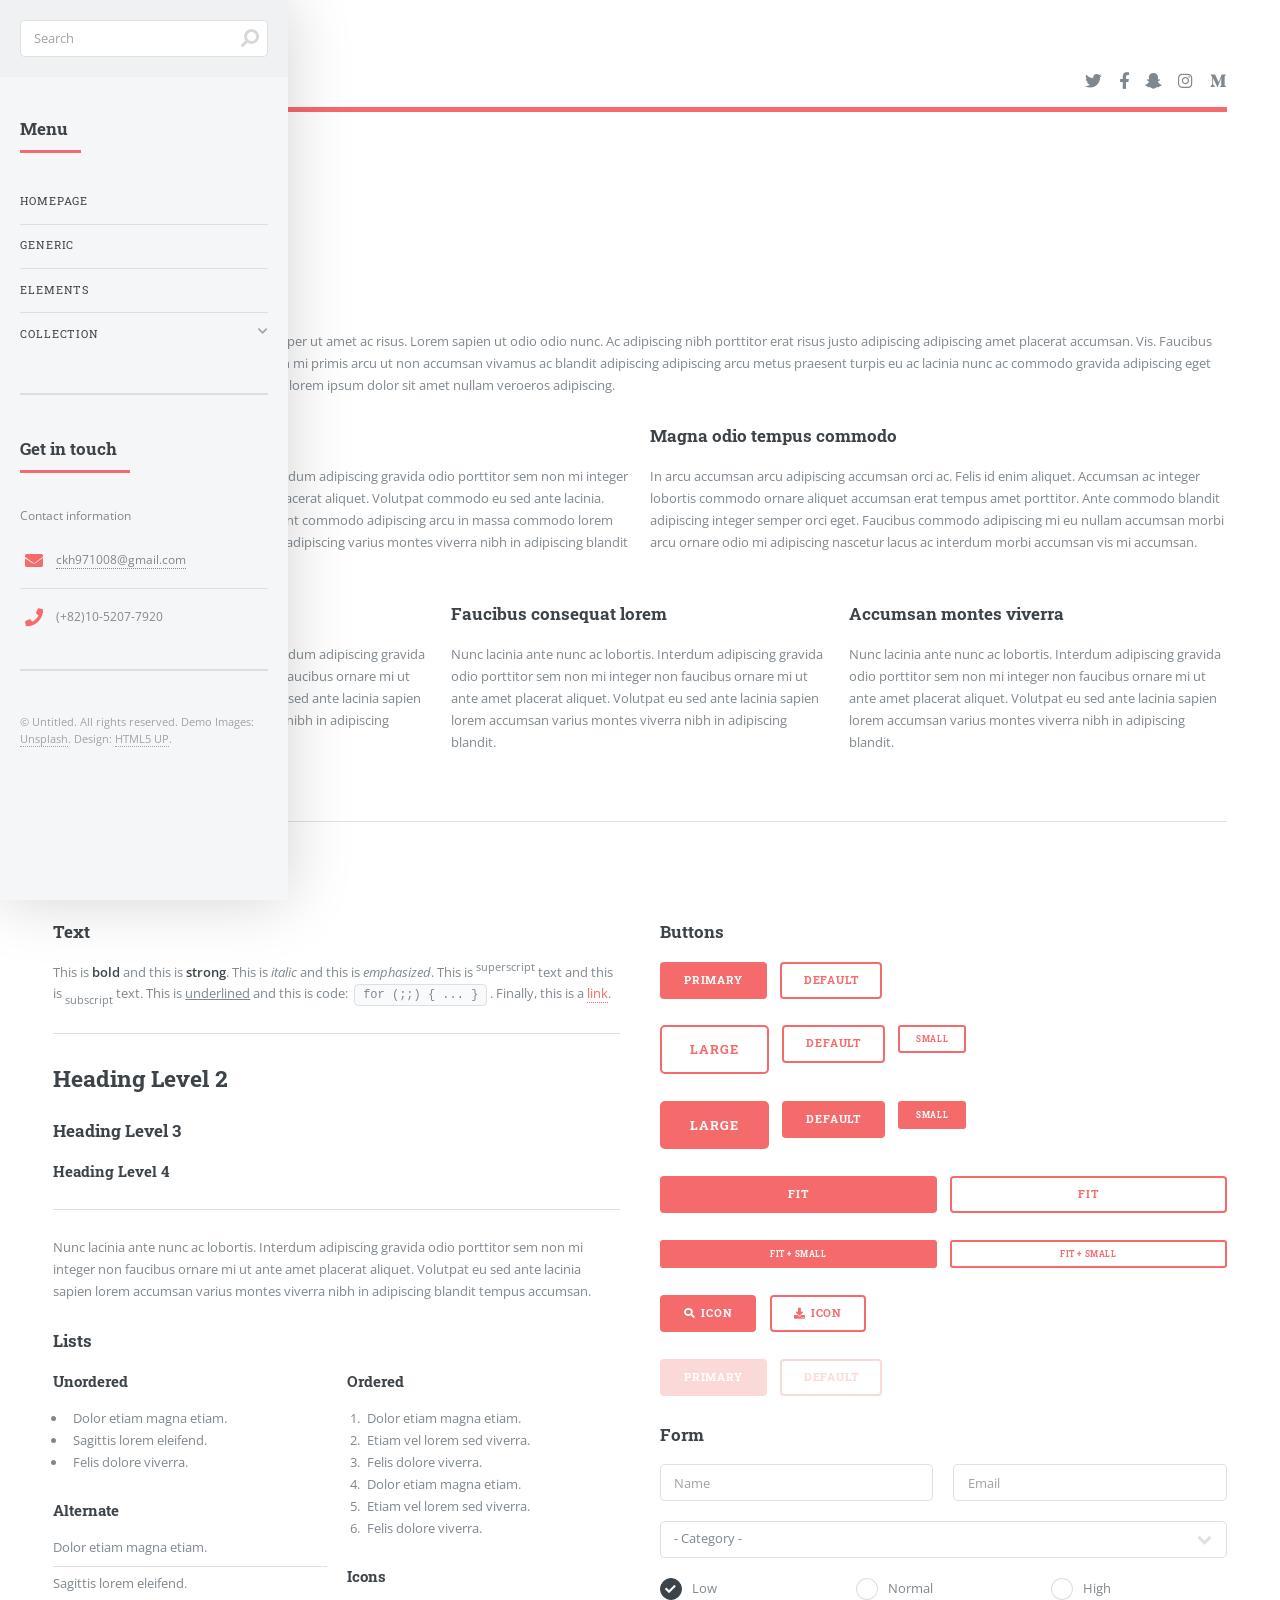
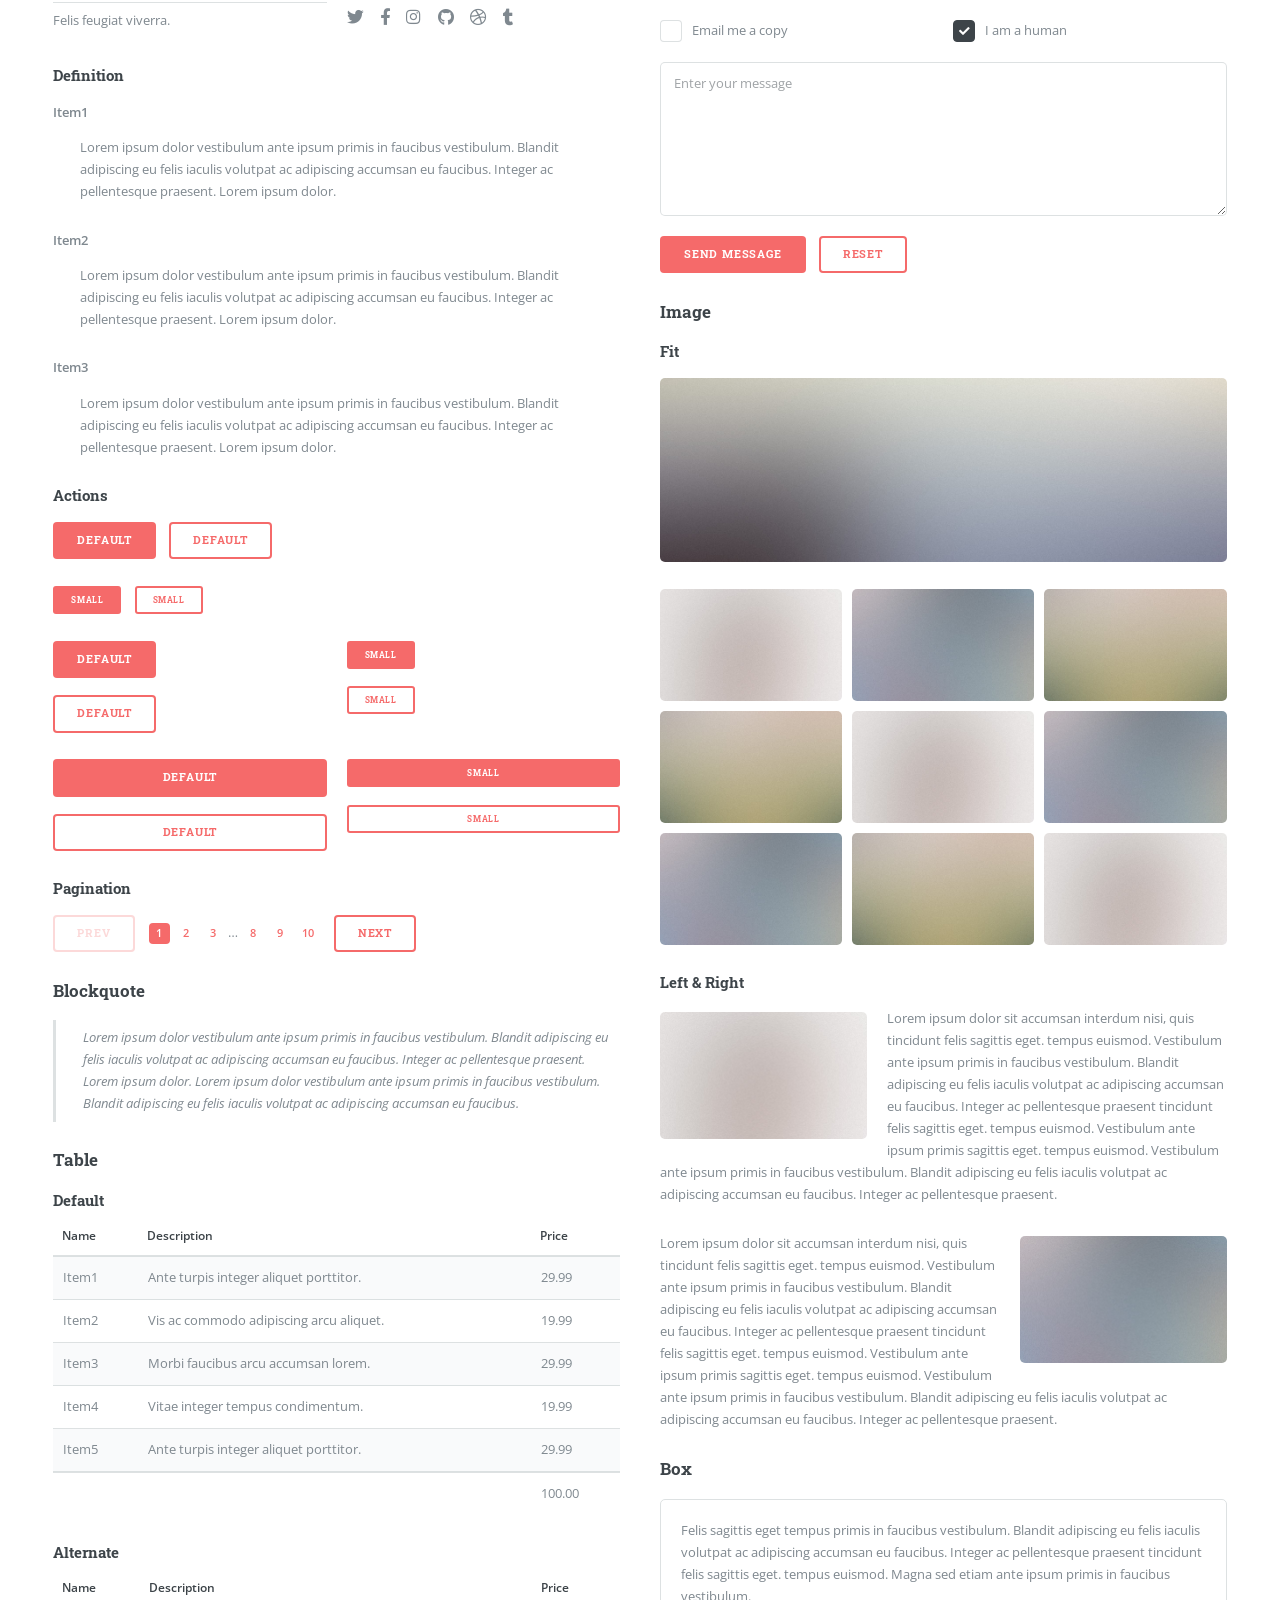
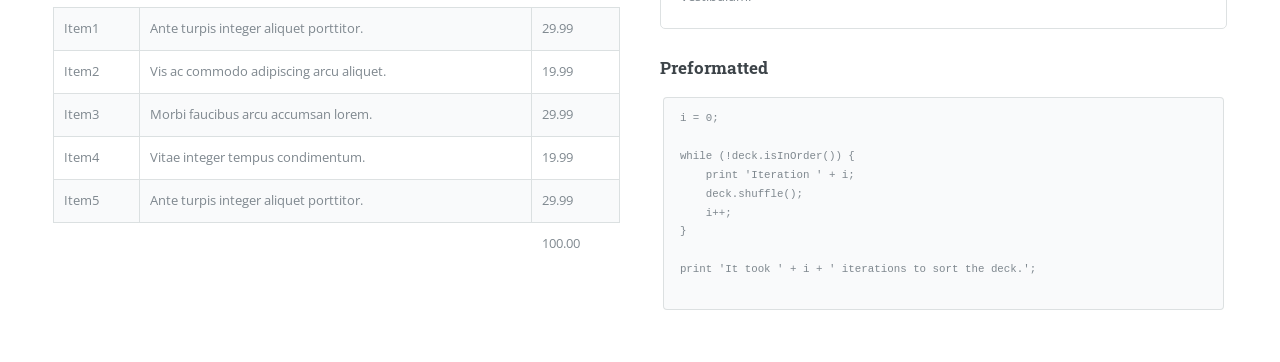
==== commit 68e85a5a: "Mobile except generic for comparison" ====
--- a/elements.html
+++ b/elements.html
@@ -10,6 +10,7 @@
 		<meta charset="utf-8" />
 		<meta name="viewport" content="width=device-width, initial-scale=1, user-scalable=no" />
 		<link rel="stylesheet" href="assets/css/main.css" />
+		<link rel="stylesheet" href="assets/css/custom.css" />
 	</head>
 	<body class="is-preload">
 
@@ -415,11 +416,11 @@
 													<h3>Box</h3>
 													<div class="box">
 														<p>Felis sagittis eget tempus primis in faucibus vestibulum. Blandit adipiscing eu felis iaculis volutpat ac adipiscing accumsan eu faucibus. Integer ac pellentesque praesent tincidunt felis sagittis eget. tempus euismod. Magna sed etiam ante ipsum primis in faucibus vestibulum.</p>
-													</div>
-
-												<!-- Preformatted Code -->
-													<h3>Preformatted</h3>
-													<pre><code>i = 0;
+                          </div>
+
+                          <!-- Preformatted Code -->
+                          <h3>Preformatted</h3>
+                          <pre><code>i = 0;
 
 while (!deck.isInOrder()) {
     print 'Iteration ' + i;
@@ -428,7 +429,7 @@
 }
 
 print 'It took ' + i + ' iterations to sort the deck.';
-</code></pre>
+                          </code></pre>
 
 											</div>
 										</div>
@@ -439,96 +440,7 @@
 					</div>
 
 				<!-- Sidebar -->
-					<div id="sidebar">
-						<div class="inner">
-
-							<!-- Search -->
-								<section id="search" class="alt">
-									<form method="post" action="#">
-										<input type="text" name="query" id="query" placeholder="Search" />
-									</form>
-								</section>
-
-							<!-- Menu -->
-								<nav id="menu">
-									<header class="major">
-										<h2>Menu</h2>
-									</header>
-									<ul>
-										<li><a href="index.html">Homepage</a></li>
-										<li><a href="generic.html">Generic</a></li>
-										<li><a href="elements.html">Elements</a></li>
-										<li>
-											<span class="opener">Submenu</span>
-											<ul>
-												<li><a href="#">Lorem Dolor</a></li>
-												<li><a href="#">Ipsum Adipiscing</a></li>
-												<li><a href="#">Tempus Magna</a></li>
-												<li><a href="#">Feugiat Veroeros</a></li>
-											</ul>
-										</li>
-										<li><a href="#">Etiam Dolore</a></li>
-										<li><a href="#">Adipiscing</a></li>
-										<li>
-											<span class="opener">Another Submenu</span>
-											<ul>
-												<li><a href="#">Lorem Dolor</a></li>
-												<li><a href="#">Ipsum Adipiscing</a></li>
-												<li><a href="#">Tempus Magna</a></li>
-												<li><a href="#">Feugiat Veroeros</a></li>
-											</ul>
-										</li>
-										<li><a href="#">Maximus Erat</a></li>
-										<li><a href="#">Sapien Mauris</a></li>
-										<li><a href="#">Amet Lacinia</a></li>
-									</ul>
-								</nav>
-
-							<!-- Section -->
-								<section>
-									<header class="major">
-										<h2>Ante interdum</h2>
-									</header>
-									<div class="mini-posts">
-										<article>
-											<a href="#" class="image"><img src="images/pic07.jpg" alt="" /></a>
-											<p>Aenean ornare velit lacus, ac varius enim lorem ullamcorper dolore aliquam.</p>
-										</article>
-										<article>
-											<a href="#" class="image"><img src="images/pic08.jpg" alt="" /></a>
-											<p>Aenean ornare velit lacus, ac varius enim lorem ullamcorper dolore aliquam.</p>
-										</article>
-										<article>
-											<a href="#" class="image"><img src="images/pic09.jpg" alt="" /></a>
-											<p>Aenean ornare velit lacus, ac varius enim lorem ullamcorper dolore aliquam.</p>
-										</article>
-									</div>
-									<ul class="actions">
-										<li><a href="#" class="button">More</a></li>
-									</ul>
-								</section>
-
-							<!-- Section -->
-								<section>
-									<header class="major">
-										<h2>Get in touch</h2>
-									</header>
-									<p>Sed varius enim lorem ullamcorper dolore aliquam aenean ornare velit lacus, ac varius enim lorem ullamcorper dolore. Proin sed aliquam facilisis ante interdum. Sed nulla amet lorem feugiat tempus aliquam.</p>
-									<ul class="contact">
-										<li class="icon solid fa-envelope"><a href="#">information@untitled.tld</a></li>
-										<li class="icon solid fa-phone">(000) 000-0000</li>
-										<li class="icon solid fa-home">1234 Somewhere Road #8254<br />
-										Nashville, TN 00000-0000</li>
-									</ul>
-								</section>
-
-							<!-- Footer -->
-								<footer id="footer">
-									<p class="copyright">&copy; Untitled. All rights reserved. Demo Images: <a href="https://unsplash.com">Unsplash</a>. Design: <a href="https://html5up.net">HTML5 UP</a>.</p>
-								</footer>
-
-						</div>
-					</div>
+					<div id="sidebar"></div>
 
 			</div>
 
@@ -538,6 +450,7 @@
 			<script src="assets/js/breakpoints.min.js"></script>
 			<script src="assets/js/util.js"></script>
 			<script src="assets/js/main.js"></script>
+      <script src="assets/js/include.js"></script>
 
 	</body>
-</html>+</html>
--- a/assets/css/custom.css
+++ b/assets/css/custom.css
@@ -0,0 +1,44 @@
+/* ===== Global mobile hardening (applies to all pages) ===== */
+
+/* 1) ���̾ƿ� ��� ����ȭ */
+*, *::before, *::after { box-sizing: border-box; }
+
+/* 2) �̹���/�̵� �����̳� ������ Ƣ�� �� ���� */
+img, video, iframe { max-width: 100%; height: auto; }
+
+/* 3) ���� ��ũ��(��κ��� ���ڻ족 ����) ��õ ���� */
+html, body { overflow-x: hidden; }
+
+/* 4) flex ���̾ƿ����� �ؽ�Ʈ/�̹��� ������ �и��� ���� ���� */
+#wrapper, #main, #sidebar, .inner { min-width: 0; }
+
+/* 5) ���� ȭ�鿡���� 2��(����+���̵��) -> 1��(����) */
+@media (max-width: 736px) {
+
+  /* wrapper�� flex��� ����Ͽ��� ���η� */
+  #wrapper { 
+    display: block !important;
+  }
+
+  /* ����/���̵�� �� ���� */
+  #main, #sidebar {
+    width: 100% !important;
+    max-width: 100% !important;
+  }
+
+  /* inner �е� ���ϸ� ���̱�(�׸��� ���� �ʹ� Ŀ�� ������ �Ǵ� ��� ����) */
+  #main .inner {
+    padding: 1.25rem !important;
+  }
+
+  /* float ��� ���̾ƿ��� ���������� ����Ͽ��� ���� */
+  [style*="float"], .left, .right {
+    float: none !important;
+  }
+
+  /* �ڵ����/��URL ������ ���� ��ũ�� ���� ��� */
+  pre, code {
+    white-space: pre-wrap;
+    word-break: break-word;
+  }
+}
